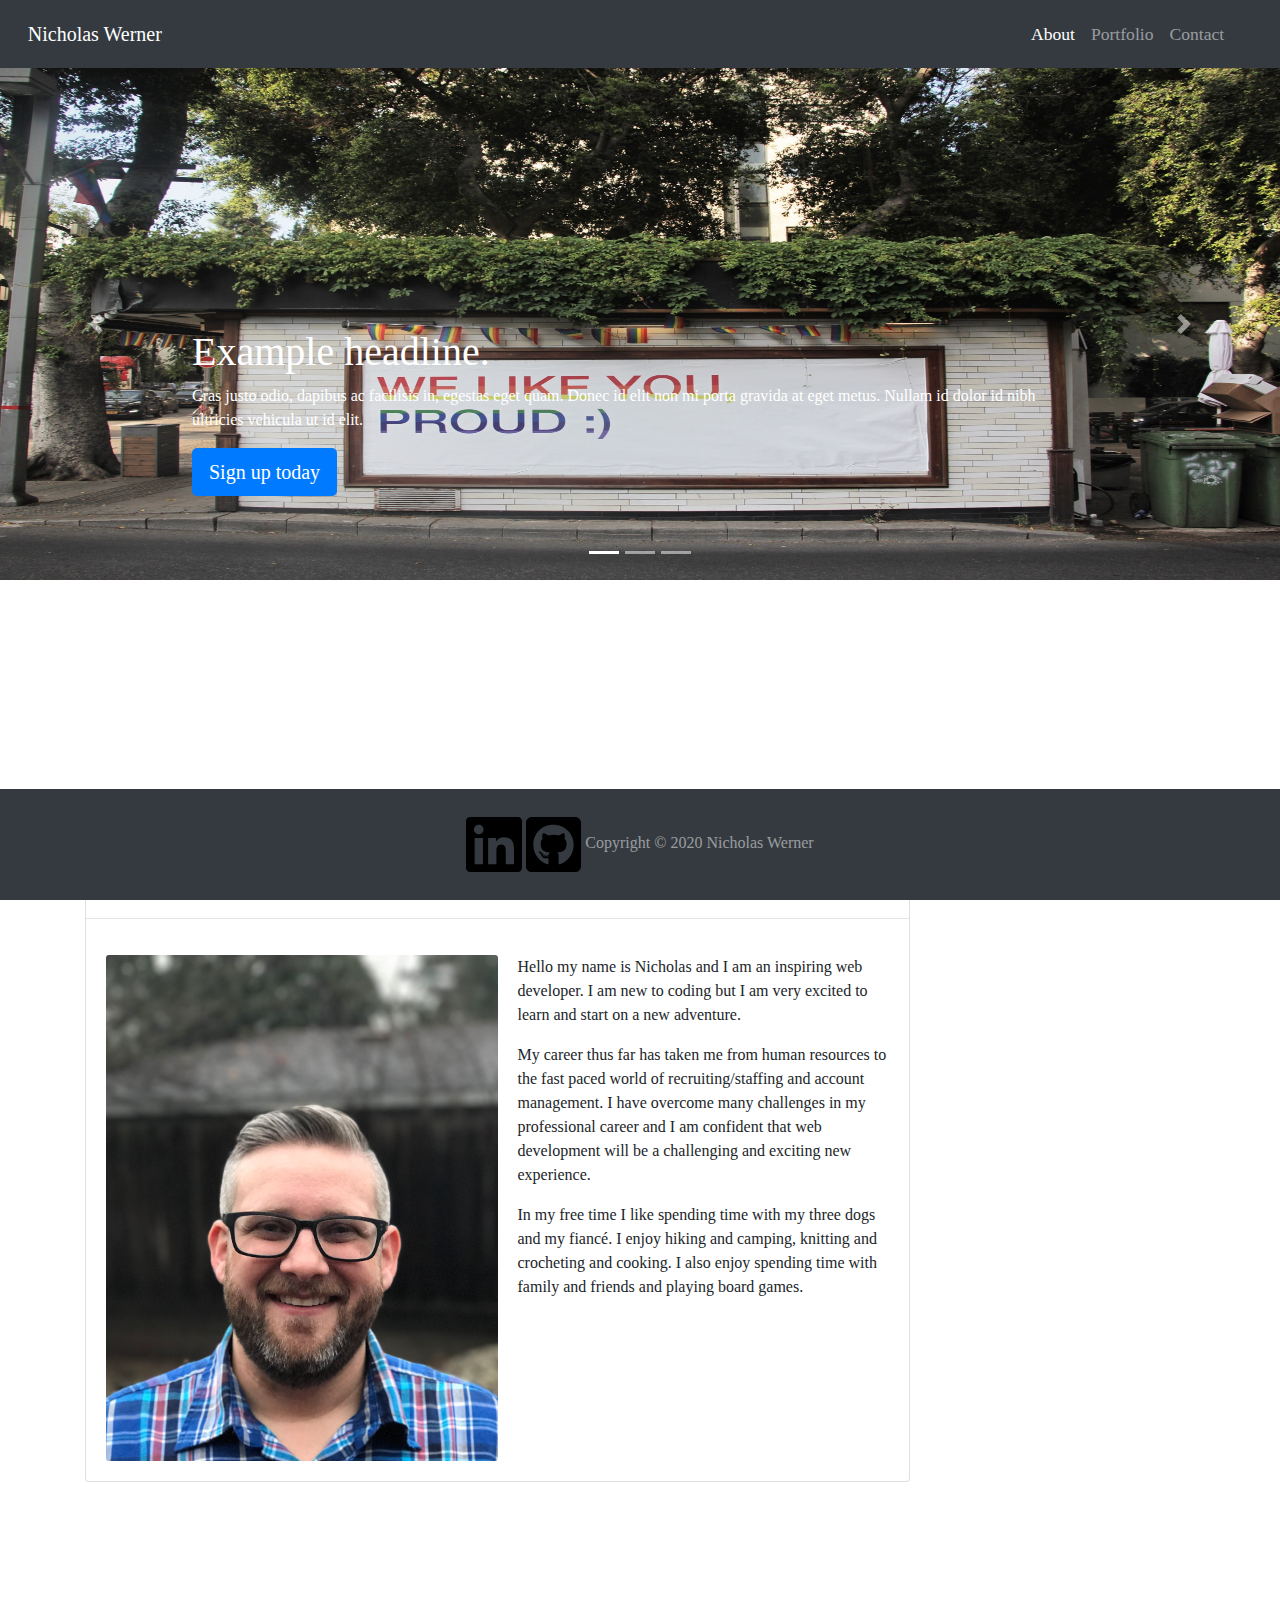
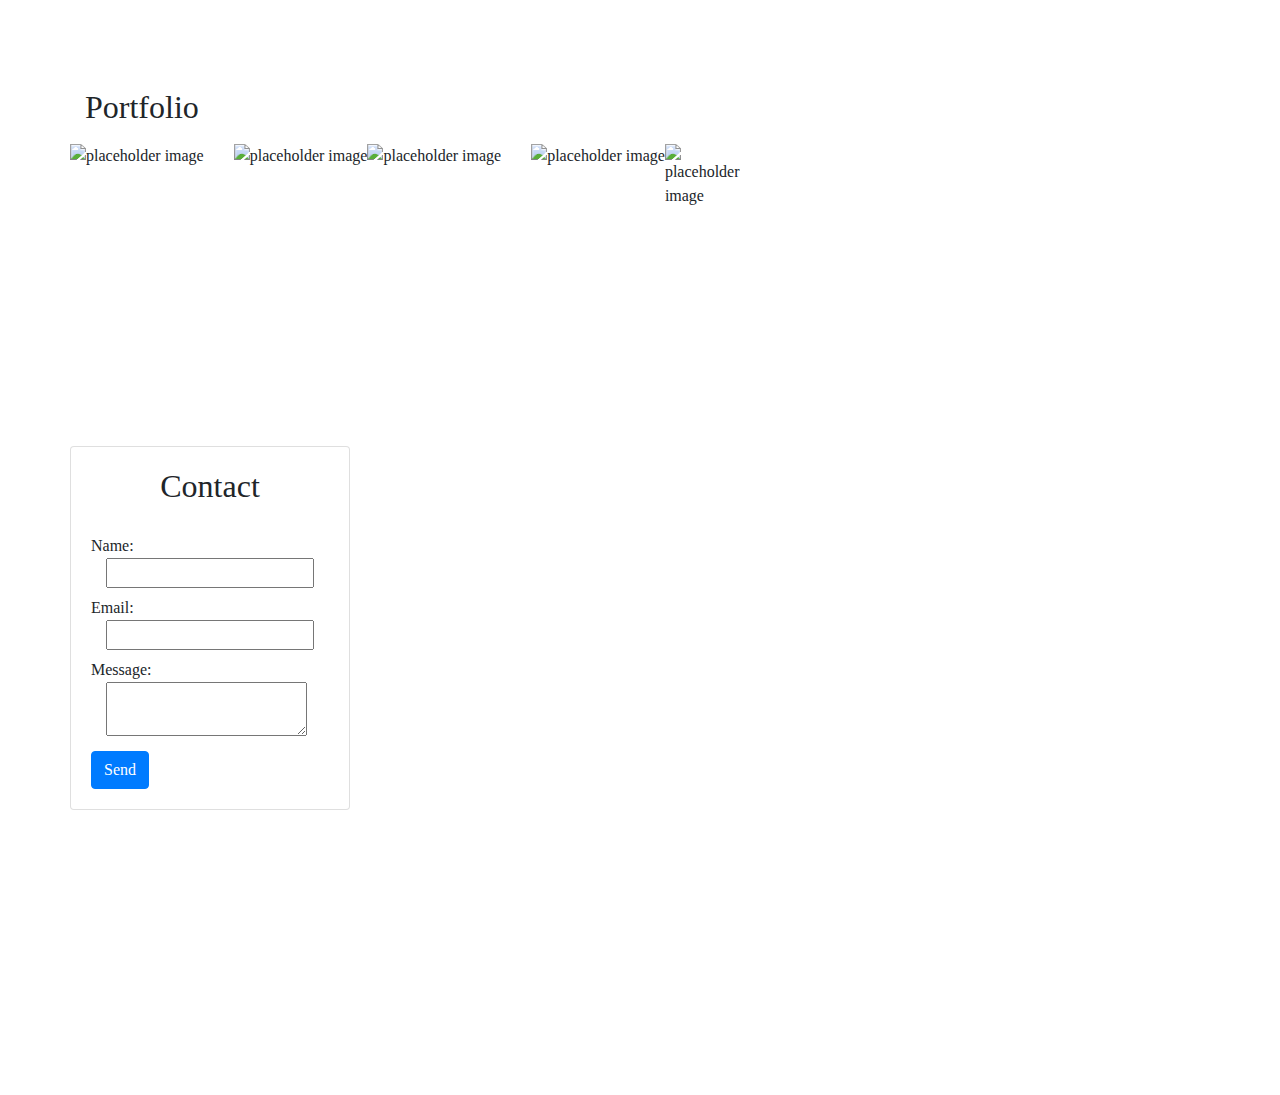
==== index.html @ 54c917a8 "added images and fixed css styling for carousel" ====
<!DOCTYPE html>
<html lang="en">
<head>
    <meta charset="UTF-8">
    <meta name="viewport" content="width=device-width, initial-scale=1.0">
    <link rel="stylesheet" href="https://stackpath.bootstrapcdn.com/bootstrap/4.5.2/css/bootstrap.min.css" integrity="sha384-JcKb8q3iqJ61gNV9KGb8thSsNjpSL0n8PARn9HuZOnIxN0hoP+VmmDGMN5t9UJ0Z" crossorigin="anonymous">
    <script src="https://kit.fontawesome.com/97af215373.js" crossorigin="anonymous"></script>
    <link rel="stylesheet" href="./CSS/mian.css">
    <title>Nicholas Werner Portfolio</title>
    <link rel="shortcut icon" type="image/png" href="./Assets/favicon.png">
</head>
<body>

    <header> 
        <nav class="navbar navbar-expand-lg navbar-dark bg-dark sticky-top">
            <div class="container-fluid">
                <a class="navbar-brand">Nicholas Werner</a>
                <button class="navbar-toggler" type="button" data-toggle="collapse" data-target="#navbarSupportedContent" aria-controls="navbarSupportedContent" aria-expanded="false" aria-label="Toggle navigation">
                    <span class="navbar-toggler-icon"></span>
                </button>  
                <div class="collapse navbar-collapse" id="navbarSupportedContent">
                    <ul class="navbar-nav ml-auto">
                        <li class="nav-item active">
                            <a class="nav-link" href="./index.html">About</a>
                        </li>
                        <li class="nav-item">
                            <a class="nav-link" href="#portfolio">Portfolio</a>
                        </li>
                        <li class="nav-item">
                            <a class="nav-link" href="#contact">Contact</a>
                        </li>
                    </ul>
                </div>
            </div>    
        </nav>
    </header>

    <main>

        <div id="myCarousel" class="carousel slide" data-ride="carousel">
            <ol class="carousel-indicators">
              <li data-target="#myCarousel" data-slide-to="0" class="active"></li>
              <li data-target="#myCarousel" data-slide-to="1"></li>
              <li data-target="#myCarousel" data-slide-to="2"></li>
            </ol>
            <div class="carousel-inner">
              <div class="carousel-item active">
                <img class="first-slide" src="./Assets/carousel images/yoav-hornung-HzpVWgfXFFQ-unsplash.jpg" class="d-block w-100" alt="First slide">
                <div class="container">
                  <div class="carousel-caption text-left">
                    <h1>Example headline.</h1>
                    <p>Cras justo odio, dapibus ac facilisis in, egestas eget quam. Donec id elit non mi porta gravida at eget metus. Nullam id dolor id nibh ultricies vehicula ut id elit.</p>
                    <p><a class="btn btn-lg btn-primary" href="#" role="button">Sign up today</a></p>
                  </div>
                </div>
              </div>
              <div class="carousel-item">
                <img class="second-slide" src="./Assets/carousel images/alexander-sinn-KgLtFCgfC28-unsplash.jpg" class="d-block w-100" alt="Second slide">
                <div class="container">
                  <div class="carousel-caption">
                    <h1>Another example headline.</h1>
                    <p>Cras justo odio, dapibus ac facilisis in, egestas eget quam. Donec id elit non mi porta gravida at eget metus. Nullam id dolor id nibh ultricies vehicula ut id elit.</p>
                    <p><a class="btn btn-lg btn-primary" href="#" role="button">Learn more</a></p>
                  </div>
                </div>
              </div>
              <div class="carousel-item">
                <img class="third-slide" src="./Assets/carousel images/adam-solomon-WHUDOzd5IYU-unsplash.jpg" class="d-block w-100" alt="Third slide">
                <div class="container">
                  <div class="carousel-caption text-right">
                    <h1>One more for good measure.</h1>
                    <p>Cras justo odio, dapibus ac facilisis in, egestas eget quam. Donec id elit non mi porta gravida at eget metus. Nullam id dolor id nibh ultricies vehicula ut id elit.</p>
                    <p><a class="btn btn-lg btn-primary" href="#" role="button">Browse gallery</a></p>
                  </div>
                </div>
              </div>
            </div>
            <a class="carousel-control-prev" href="#myCarousel" role="button" data-slide="prev">
              <span class="carousel-control-prev-icon" aria-hidden="true"></span>
              <span class="sr-only">Previous</span>
            </a>
            <a class="carousel-control-next" href="#myCarousel" role="button" data-slide="next">
              <span class="carousel-control-next-icon" aria-hidden="true"></span>
              <span class="sr-only">Next</span>
            </a>
          </div>
        
        <div class="container">
            <div class="row">
                <div class="col-md-9">
                    <div class="card">
                        <h3 class="card-title"> About Me</h3>    
                        <hr> 
                        <div class="card-body">
                            <img src="./Assets/IMG_0025.jpeg" class="card-img" style="max-width: 50%;" alt="Pic of Me">
                            <p class="card-text">Hello my name is Nicholas and I am an inspiring web developer. I am new to coding but I am very excited to learn and start on a new adventure.</p>
                            <p class="card-text">My career thus far has taken me from human resources to the fast paced world of recruiting/staffing and account management. I have overcome many challenges in my professional career and I am confident that web development will be a challenging and exciting new experience.</p>
                            <p class="card-text">In my free time I like spending time with my three dogs and my fiancé. I enjoy hiking and camping, knitting and crocheting and cooking. I also enjoy spending time with family and friends and playing board games. </p>
                        </div>    
                    </div>
                </div>
            </div>
        </div>
    
        
        <section id="portfolio" >
            <div class="container">
                <div class="row">
                    <div class="col-md-9">
                        <h2>Portfolio</h2>
                    </div>
                    <div class="row">
                        <div class="col-md-6">
                            <img class="portfolio-img" src="https://via.placeholder.com/350C/O https://placeholder.com/" alt="placeholder image">
                        </div>  
                        <div class="col-md-6">
                            <img class="portfolio-img" src="https://via.placeholder.com/350C/O https://placeholder.com/" alt="placeholder image">
                        </div>              
                    </div>
                    <div class="row">
                        <div class="col-md-6">
                            <img class="portfolio-img" src="https://via.placeholder.com/350C/O https://placeholder.com/" alt="placeholder image">
                        </div>  
                        <div class="col-md-6">
                            <img class="portfolio-img" src="https://via.placeholder.com/350C/O https://placeholder.com/" alt="placeholder image">
                        </div>              
                    </div>
                    <div class="row">
                        <div class="col-md-6">
                            <img class="portfolio-img" src="https://via.placeholder.com/350C/O https://placeholder.com/" alt="placeholder image">
                        </div>           
                    </div>
                </div>
            </section>
            <section id="contact" >
                <div class="container">
                    <div class="row">
                        <div class="card">
                            <h2 class="contact" class="card-title">Contact</h2>
                            <div class="card-body">
                                <form
                                action="https://formspree.io/f/mjvpggvb"
                                method="POST"
                                >
                                <div class="col-6">
                                    <label>
                                        <div class="row">Name:</div>
                                        <input type="text" name="_replyto">
                                    </label>
                                </div>    
                                <div class="col-6">
                                    <label>
                                        <div class="row">Email:</div>
                                        <input type="text" name="_replyto">
                                    </label>
                                </div>    
                                <div class="col-6">
                                    <label>
                                        <div class="row">Message:</div>
                                        <textarea name="message"></textarea>
                                    </label>
                                </div>
                                <button type="button" class="btn btn-primary">Send</button>
                            </form>
                        </div>
                    </div>    
                </div>
            </div>
        </section>
        <footer id="sticky-footer" class="py-4 bg-dark text-white-50 fixed-bottom">
            <div class="container text-center">
                <a href="https://www.linkedin.com/in/nicholas-werner-38928783?lipi=urn%3Ali%3Apage%3Ad_flagship3_profile_view_base_contact_details%3Bkc238eKDT9GCzKmYmpCoSg%3D%3D"><img class=linkimg src="./Assets/linkedin-brands.svg" alt="linkedin logo"></a>
                <a href="https://github.com/ncwerner85"><img class=linkimg src="./Assets/github-square-brands.svg" alt="github logo"></a>
                Copyright &copy; 2020 Nicholas Werner
            </div>        
        </footer>
    </main>
    <script src="https://code.jquery.com/jquery-3.5.1.slim.min.js" integrity="sha384-DfXdz2htPH0lsSSs5nCTpuj/zy4C+OGpamoFVy38MVBnE+IbbVYUew+OrCXaRkfj" crossorigin="anonymous"></script>
    <script src="https://cdn.jsdelivr.net/npm/popper.js@1.16.1/dist/umd/popper.min.js" integrity="sha384-9/reFTGAW83EW2RDu2S0VKaIzap3H66lZH81PoYlFhbGU+6BZp6G7niu735Sk7lN" crossorigin="anonymous"></script>
    <script src="https://stackpath.bootstrapcdn.com/bootstrap/4.5.2/js/bootstrap.min.js" integrity="sha384-B4gt1jrGC7Jh4AgTPSdUtOBvfO8shuf57BaghqFfPlYxofvL8/KUEfYiJOMMV+rV" crossorigin="anonymous"></script>
</body>
</html>
---- CSS/mian.css ----
@font-face {
    font-family: Piazzolla;
    src: url(https://fonts.googleapis.com/css2?family=Piazzolla:wght@100;700&display=swap);
  }

html, body {
    background:url("https://images.unsplash.com/photo-1601408993947-6ef9e7a1ed97?ixlib=rb-1.2.1&ixid=eyJhcHBfaWQiOjEyMDd9&auto=format&fit=crop&w=1534&q=80");      
    background-size:100% 100%;
    background-repeat:no-repeat;
    font-family: Piazzolla;
    /* height: 100%;
    width: 100%; */
}

.navbar {
    padding: .8rem
}
.navbar-nav {
    padding-right: 20px;
}
.nav-link {
    font-size: 1.1em !important;
}

.carousel {
    margin-bottom: 4rem;
  }
  /* Since positioning the image, we need to help out the caption */
  .carousel-caption {
    bottom: 3rem;
    z-index: 10;
  }
  
  /* Declare heights because of positioning of img element */
  .carousel-item {
    height: 32rem;
    background-color: #777;
  }
  .carousel-item > img {
    position: absolute;
    top: 0;
    left: 0;
    min-width: 100%;
    height: 32rem;
  }

h3 {
    font-weight: bold;
    font-size: 50px;
    margin-top: 20px;
    margin-left: 20px;
    text-shadow: 1px 1px 1px #000;
}
.card {
    margin-top: 20%;
    margin-bottom: 25%;   
} 
.card-img {
    float: left;
    margin-right: 20px; 
}
.portfolio-img {
    margin-top: 10px;
    margin-bottom: 10px;
}
.contact {
    margin-top: 20px;
    text-align: center;
}
.linkimg {
    max-width: 5%;
    height: auto;
}
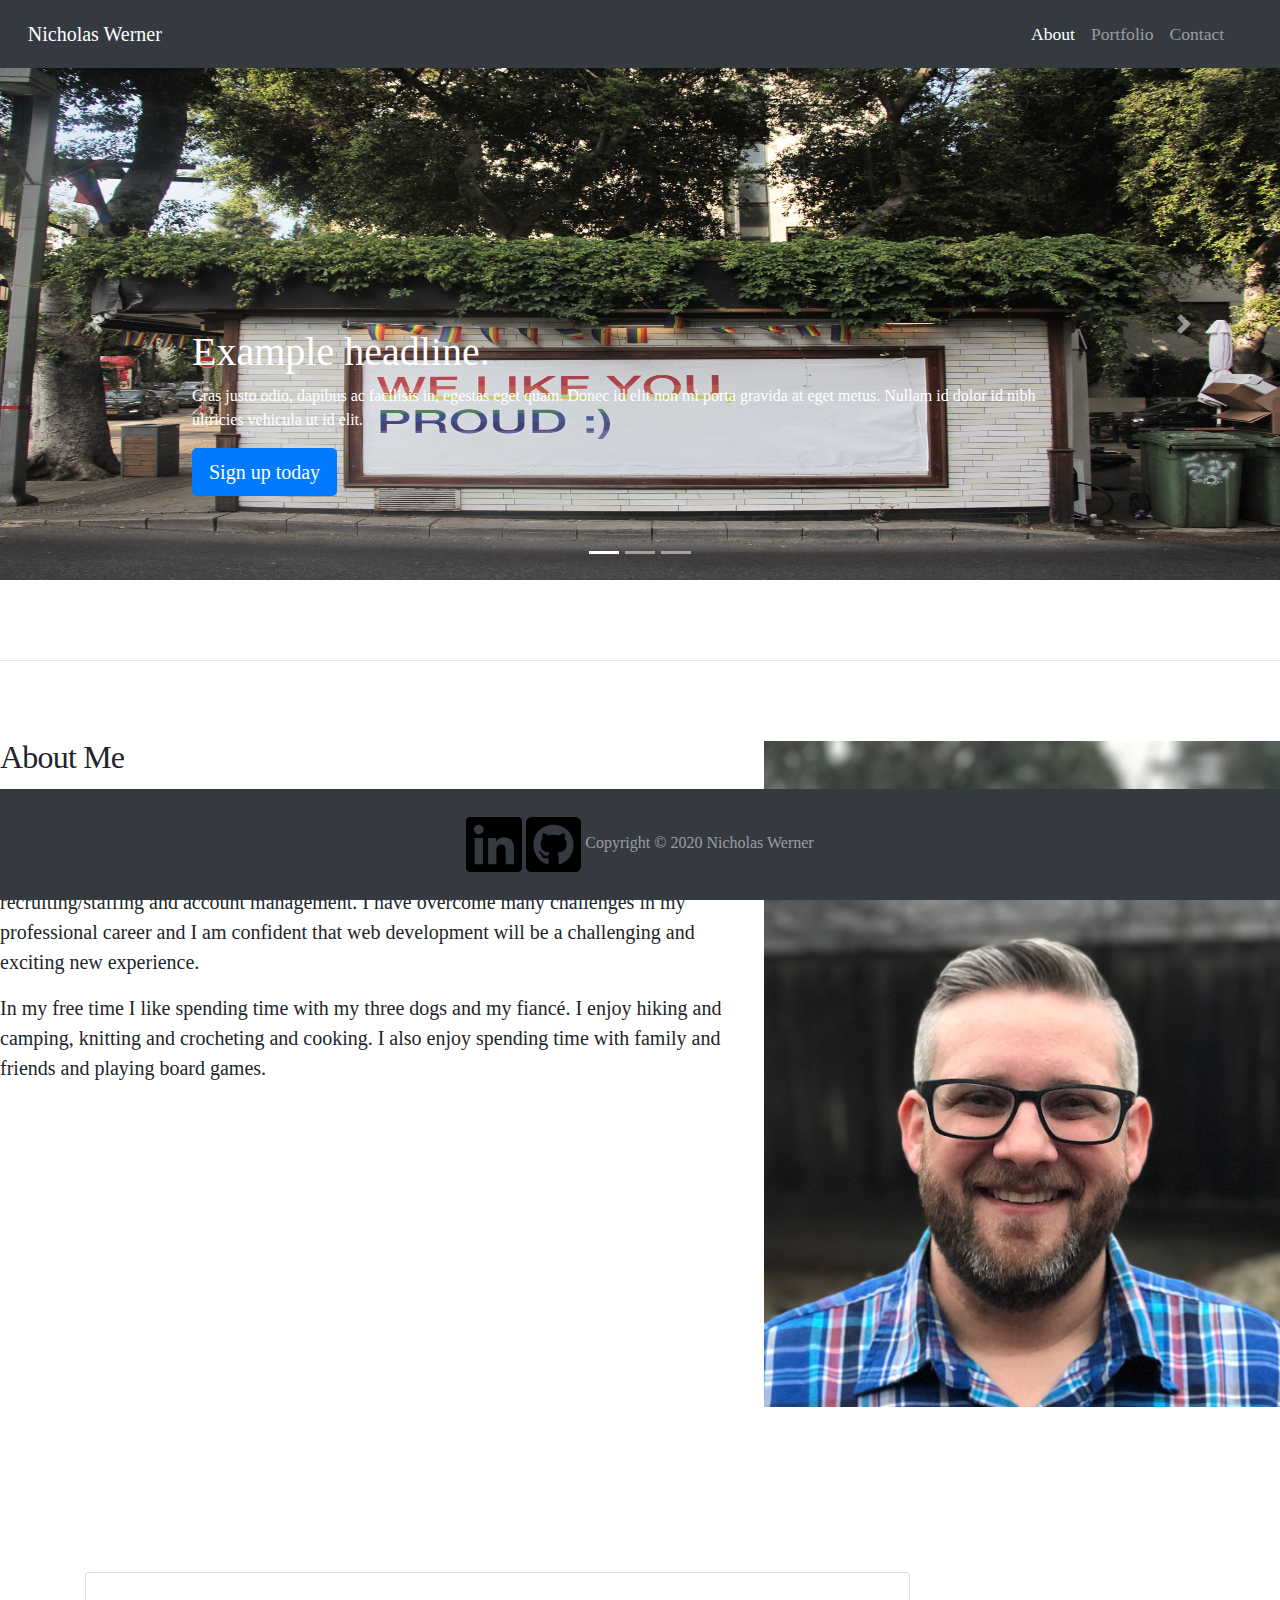
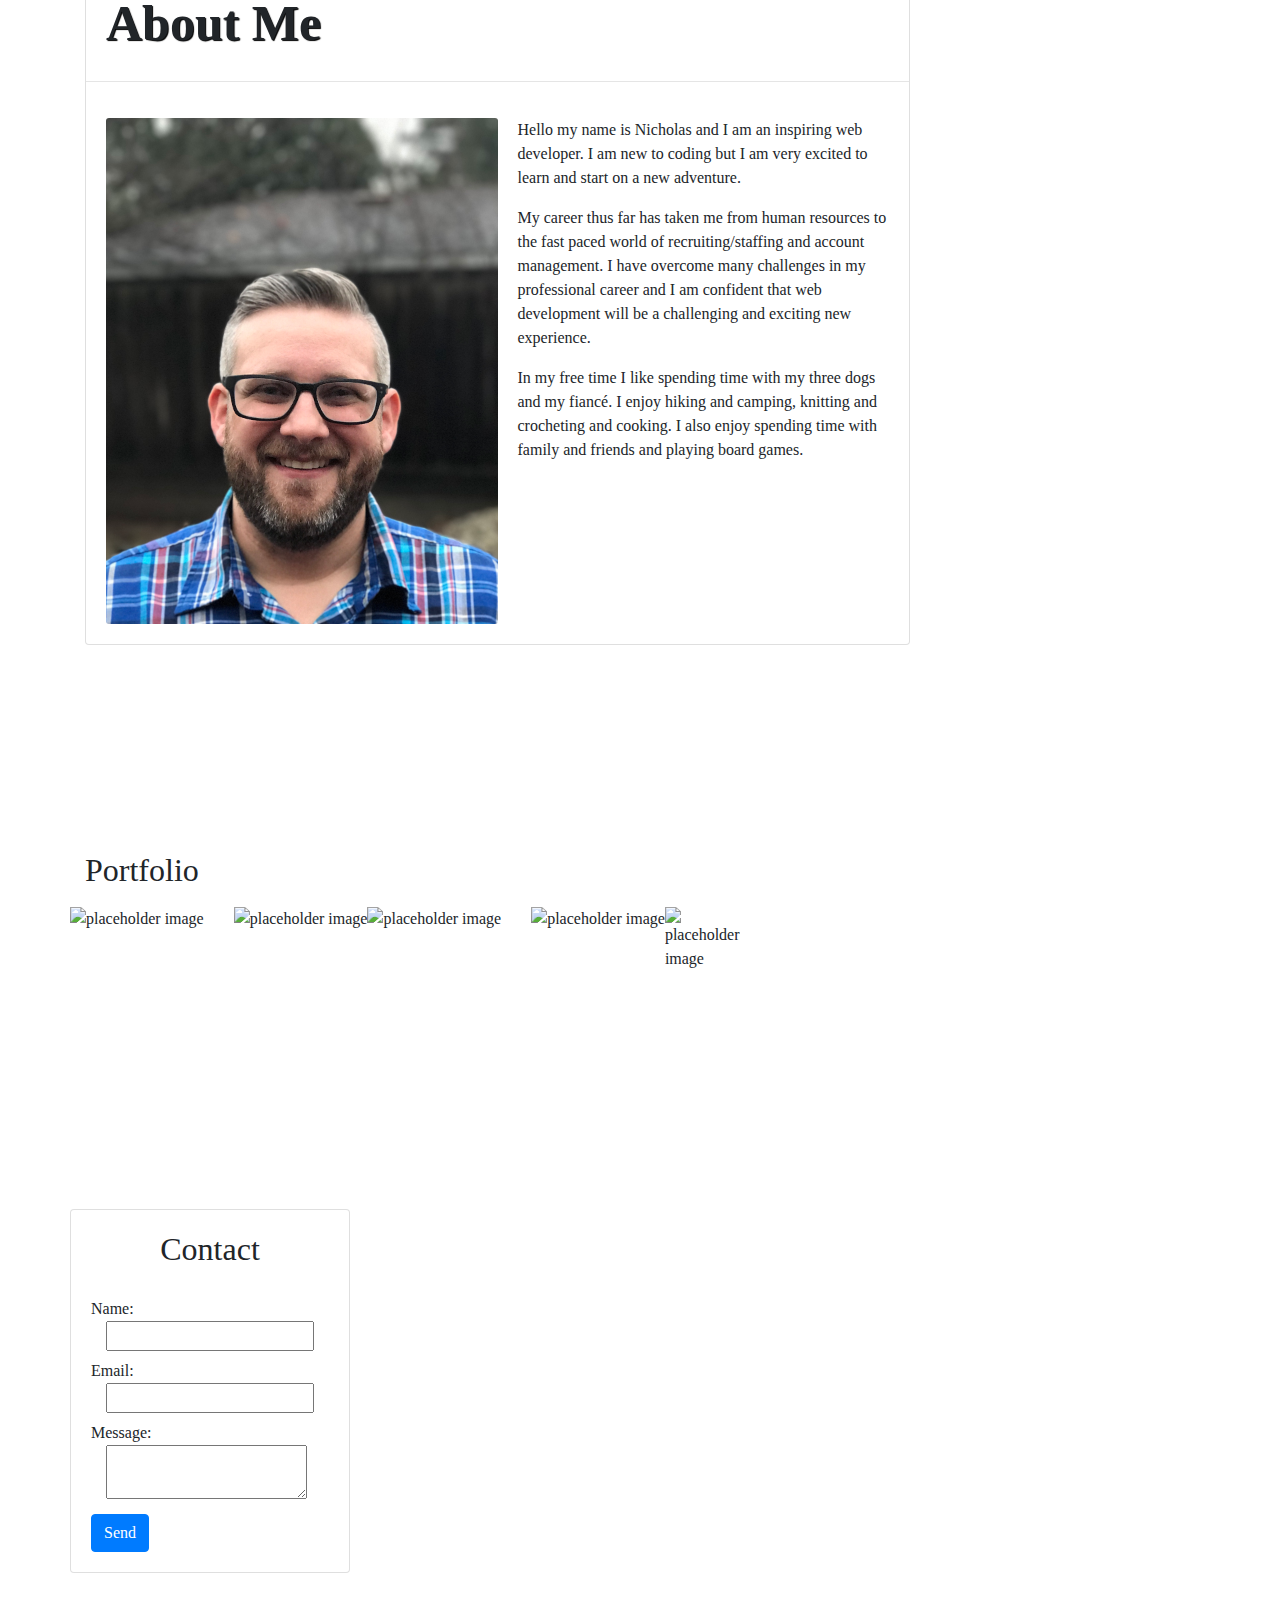
==== commit c60cfba1: "updated about me section" ====
--- a/index.html
+++ b/index.html
@@ -85,6 +85,21 @@
             </a>
           </div>
         
+        <hr class="featurette-divider">
+        
+          <div class="row featurette">
+            <div class="col-md-7">
+              <h2 class="featurette-heading">About Me</h2>
+              <p class="lead">Hello my name is Nicholas and I am an inspiring web developer. I am new to coding but I am very excited to learn and start on a new adventure.</p>
+              <p class="lead">My career thus far has taken me from human resources to the fast paced world of recruiting/staffing and account management. I have overcome many challenges in my professional career and I am confident that web development will be a challenging and exciting new experience.</p>
+              <p class="lead">In my free time I like spending time with my three dogs and my fiancé. I enjoy hiking and camping, knitting and crocheting and cooking. I also enjoy spending time with family and friends and playing board games. </p>
+            </div>
+            <div class="col-md-5">
+              <img class="featurette-image img-fluid mx-auto" src="./Assets/IMG_0025.jpeg" alt="Pic of me">
+            </div>
+          </div>
+  
+
         <div class="container">
             <div class="row">
                 <div class="col-md-9">
--- a/CSS/mian.css
+++ b/CSS/mian.css
@@ -44,6 +44,17 @@
     height: 32rem;
   }
 
+.featurette-divider {
+  margin: 5rem 0; /* Space out the Bootstrap <hr> more */
+}
+
+/* Thin out the marketing headings */
+.featurette-heading {
+  font-weight: 300;
+  line-height: 1;
+  letter-spacing: -.05rem;
+}
+  
 h3 {
     font-weight: bold;
     font-size: 50px;
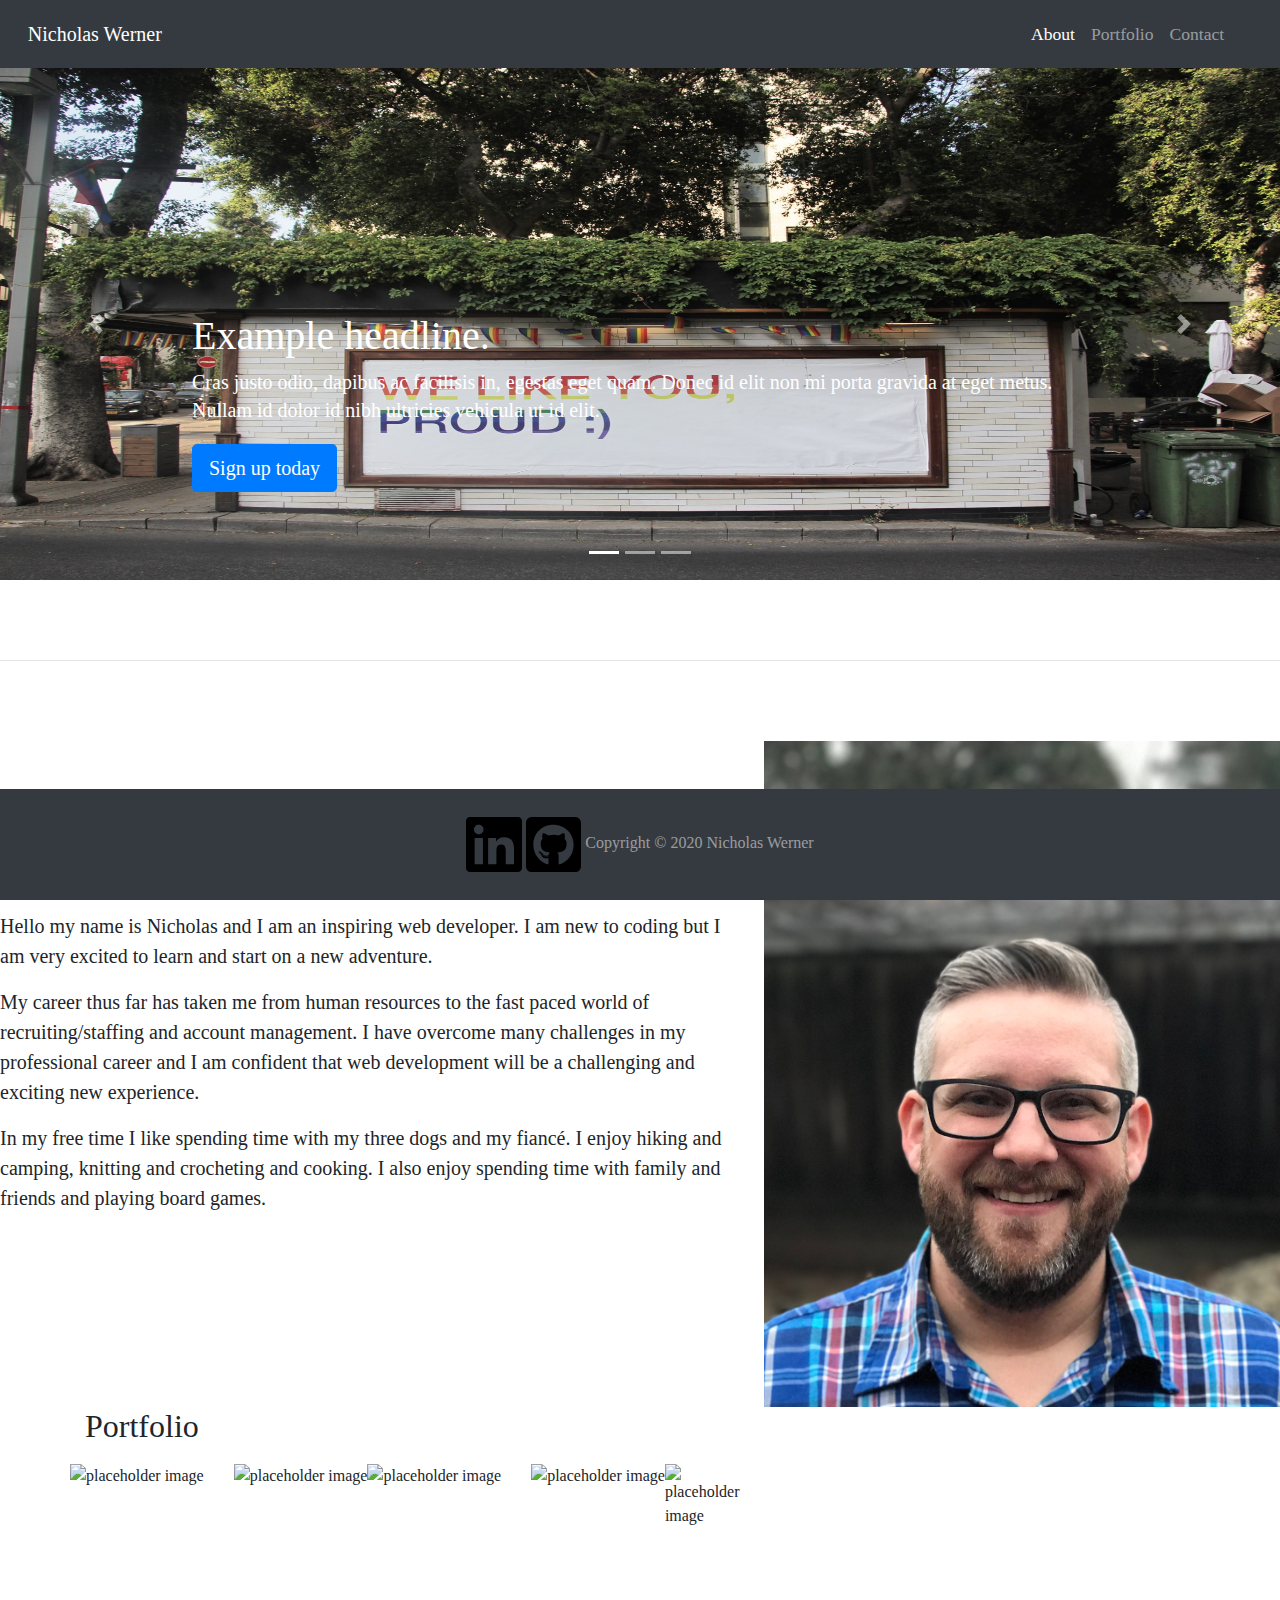
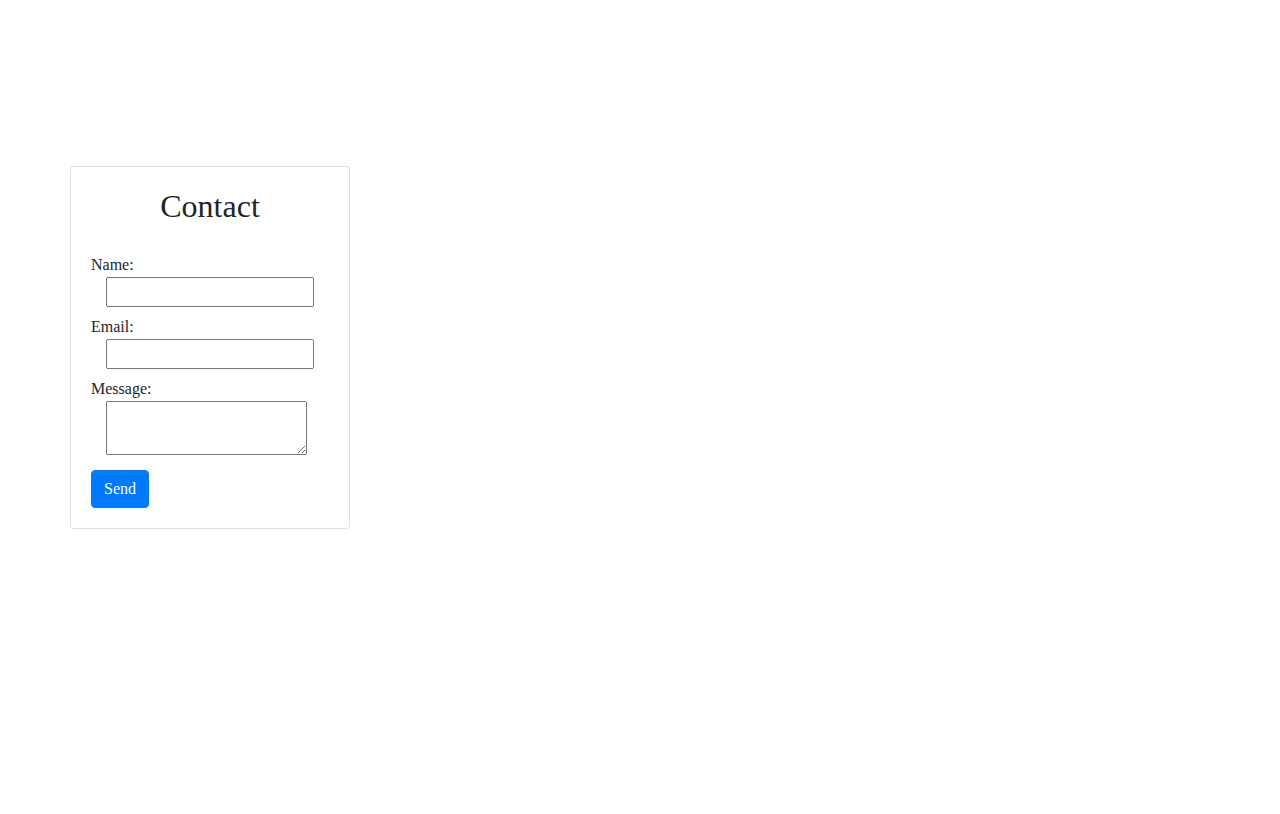
==== commit 58387092: "more updates to the About Me section" ====
--- a/index.html
+++ b/index.html
@@ -87,36 +87,17 @@
         
         <hr class="featurette-divider">
         
-          <div class="row featurette">
-            <div class="col-md-7">
-              <h2 class="featurette-heading">About Me</h2>
-              <p class="lead">Hello my name is Nicholas and I am an inspiring web developer. I am new to coding but I am very excited to learn and start on a new adventure.</p>
-              <p class="lead">My career thus far has taken me from human resources to the fast paced world of recruiting/staffing and account management. I have overcome many challenges in my professional career and I am confident that web development will be a challenging and exciting new experience.</p>
-              <p class="lead">In my free time I like spending time with my three dogs and my fiancé. I enjoy hiking and camping, knitting and crocheting and cooking. I also enjoy spending time with family and friends and playing board games. </p>
-            </div>
-            <div class="col-md-5">
-              <img class="featurette-image img-fluid mx-auto" src="./Assets/IMG_0025.jpeg" alt="Pic of me">
-            </div>
-          </div>
-  
-
-        <div class="container">
-            <div class="row">
-                <div class="col-md-9">
-                    <div class="card">
-                        <h3 class="card-title"> About Me</h3>    
-                        <hr> 
-                        <div class="card-body">
-                            <img src="./Assets/IMG_0025.jpeg" class="card-img" style="max-width: 50%;" alt="Pic of Me">
-                            <p class="card-text">Hello my name is Nicholas and I am an inspiring web developer. I am new to coding but I am very excited to learn and start on a new adventure.</p>
-                            <p class="card-text">My career thus far has taken me from human resources to the fast paced world of recruiting/staffing and account management. I have overcome many challenges in my professional career and I am confident that web development will be a challenging and exciting new experience.</p>
-                            <p class="card-text">In my free time I like spending time with my three dogs and my fiancé. I enjoy hiking and camping, knitting and crocheting and cooking. I also enjoy spending time with family and friends and playing board games. </p>
-                        </div>    
-                    </div>
-                </div>
-            </div>
+        <div class="row featurette">
+        <div class="col-md-7">
+            <h2 class="featurette-heading">About Me</h2>
+            <p class="lead">Hello my name is Nicholas and I am an inspiring web developer. I am new to coding but I am very excited to learn and start on a new adventure.</p>
+            <p class="lead">My career thus far has taken me from human resources to the fast paced world of recruiting/staffing and account management. I have overcome many challenges in my professional career and I am confident that web development will be a challenging and exciting new experience.</p>
+            <p class="lead">In my free time I like spending time with my three dogs and my fiancé. I enjoy hiking and camping, knitting and crocheting and cooking. I also enjoy spending time with family and friends and playing board games. </p>
         </div>
-    
+        <div class="col-md-5">
+            <img class="featurette-image img-fluid mx-auto" src="./Assets/IMG_0025.jpeg" alt="Pic of me">
+        </div>
+        </div>    
         
         <section id="portfolio" >
             <div class="container">
--- a/CSS/mian.css
+++ b/CSS/mian.css
@@ -54,6 +54,25 @@
   line-height: 1;
   letter-spacing: -.05rem;
 }
+
+@media (min-width: 40em) {
+    /* Bump up size of carousel content */
+    .carousel-caption p {
+      margin-bottom: 1.25rem;
+      font-size: 1.25rem;
+      line-height: 1.4;
+    }
+  
+    .featurette-heading {
+      font-size: 50px;
+    }
+  }
+  
+  @media (min-width: 62em) {
+    .featurette-heading {
+      margin-top: 7rem;
+    }
+  }
   
 h3 {
     font-weight: bold;
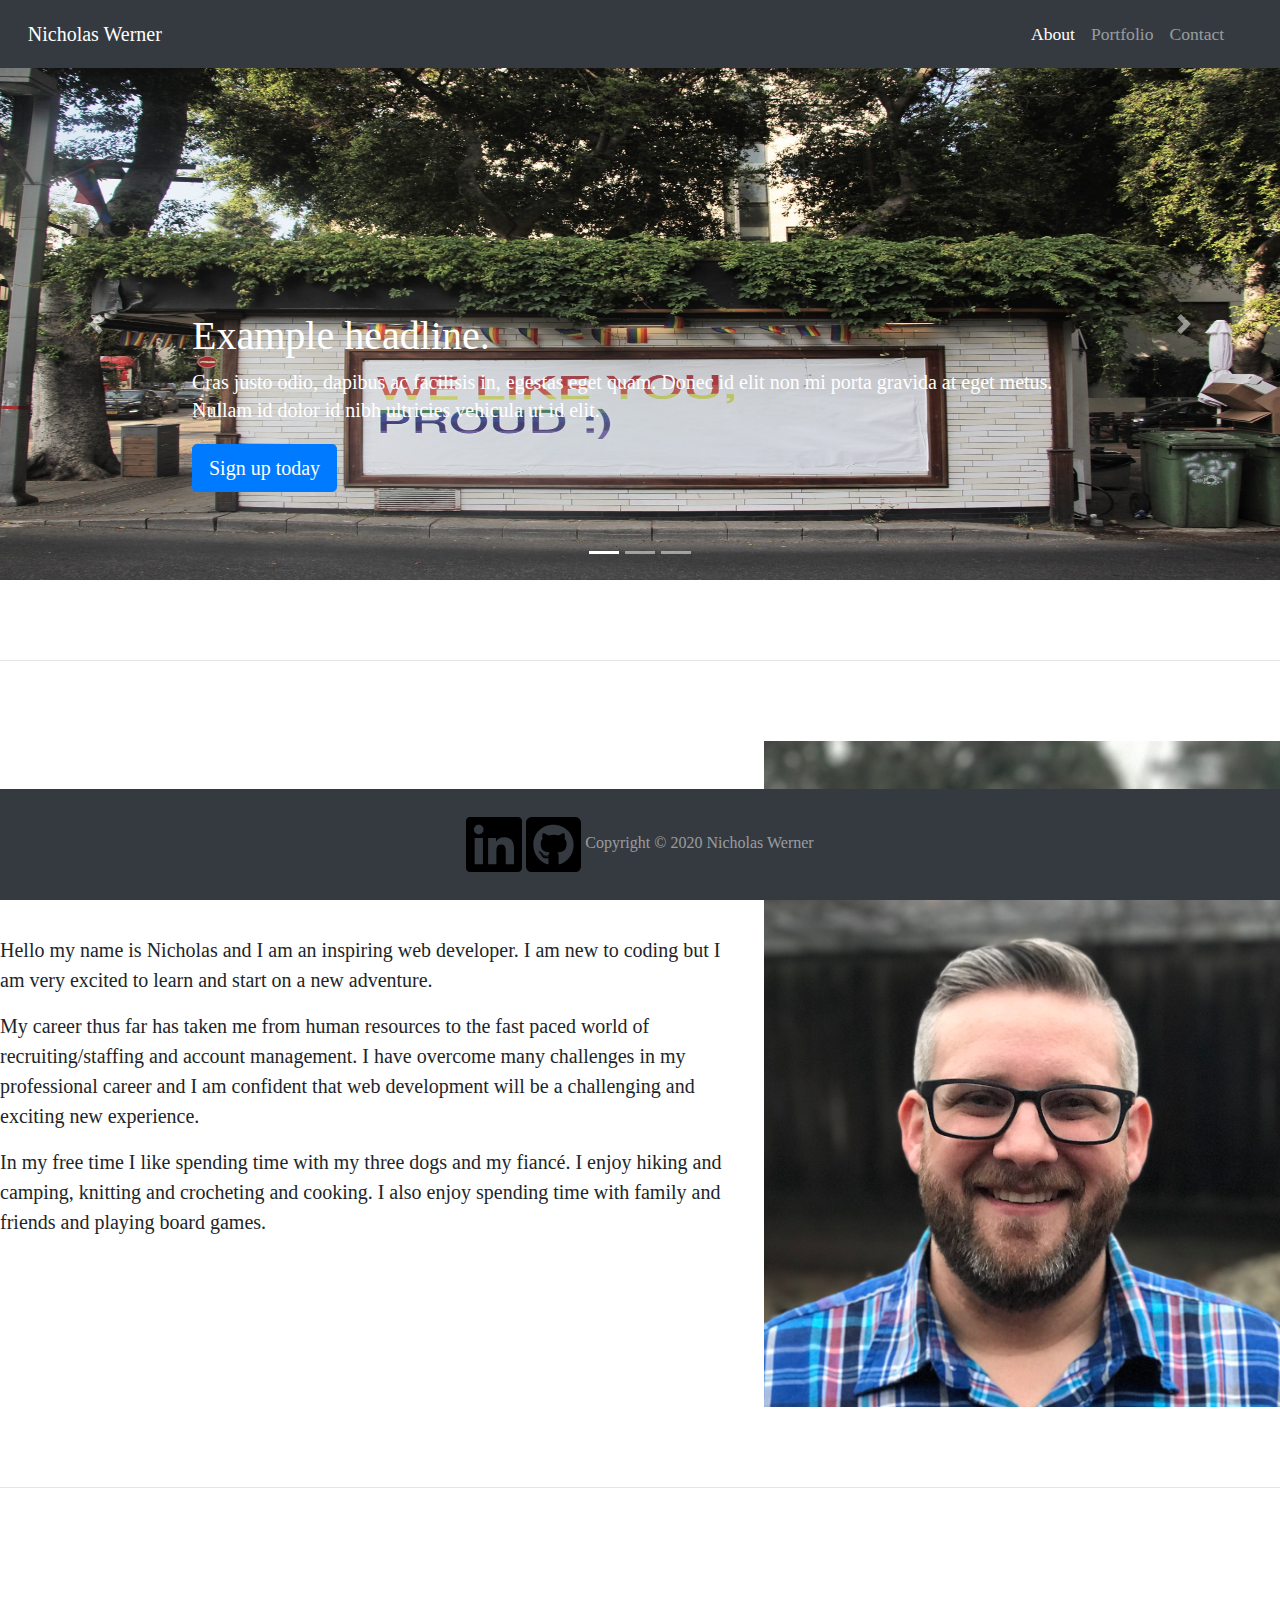
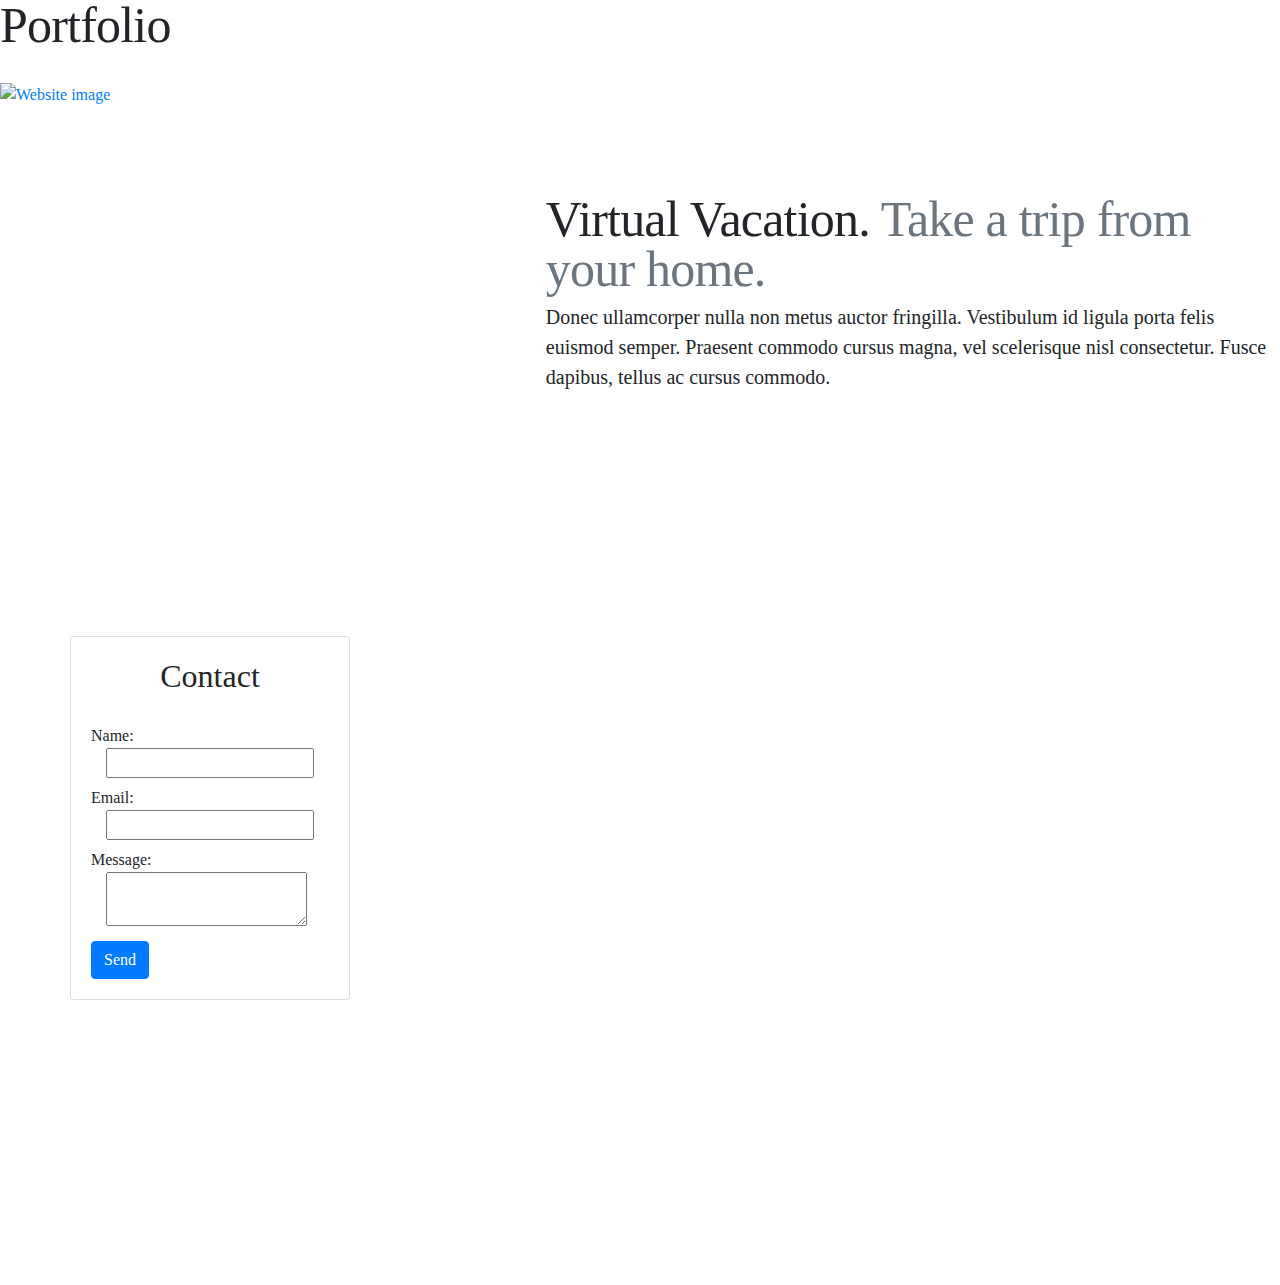
==== commit bb7d665e: "added project 1 to the portfolio section" ====
--- a/index.html
+++ b/index.html
@@ -90,6 +90,7 @@
         <div class="row featurette">
         <div class="col-md-7">
             <h2 class="featurette-heading">About Me</h2>
+            <br> 
             <p class="lead">Hello my name is Nicholas and I am an inspiring web developer. I am new to coding but I am very excited to learn and start on a new adventure.</p>
             <p class="lead">My career thus far has taken me from human resources to the fast paced world of recruiting/staffing and account management. I have overcome many challenges in my professional career and I am confident that web development will be a challenging and exciting new experience.</p>
             <p class="lead">In my free time I like spending time with my three dogs and my fiancé. I enjoy hiking and camping, knitting and crocheting and cooking. I also enjoy spending time with family and friends and playing board games. </p>
@@ -97,9 +98,23 @@
         <div class="col-md-5">
             <img class="featurette-image img-fluid mx-auto" src="./Assets/IMG_0025.jpeg" alt="Pic of me">
         </div>
-        </div>    
+        </div> 
         
-        <section id="portfolio" >
+        <hr class="featurette-divider">
+        <h2 class="featurette-heading">Portfolio</h2>
+        <br>
+
+        <div class="row featurette">
+          <div class="col-md-7 order-md-2">
+            <h2 class="featurette-heading">Virtual Vacation. <span class="text-muted">Take a trip from your home.</span></h2>
+            <p class="lead">Donec ullamcorper nulla non metus auctor fringilla. Vestibulum id ligula porta felis euismod semper. Praesent commodo cursus magna, vel scelerisque nisl consectetur. Fusce dapibus, tellus ac cursus commodo.</p>
+          </div>
+          <div class="col-md-5 order-md-1">
+            <a href="https://ncwerner85.github.io/virtual_vacation/"> <img class="featurette-image img-fluid mx-auto" src="./Assets/screenshots/Screen Shot 2020-11-29 at 7.00.54 PM.png" alt="Website image"></a>
+          </div>
+        </div>
+        
+        <!-- <section id="portfolio" >
             <div class="container">
                 <div class="row">
                     <div class="col-md-9">
@@ -127,7 +142,7 @@
                         </div>           
                     </div>
                 </div>
-            </section>
+            </section> -->
             <section id="contact" >
                 <div class="container">
                     <div class="row">
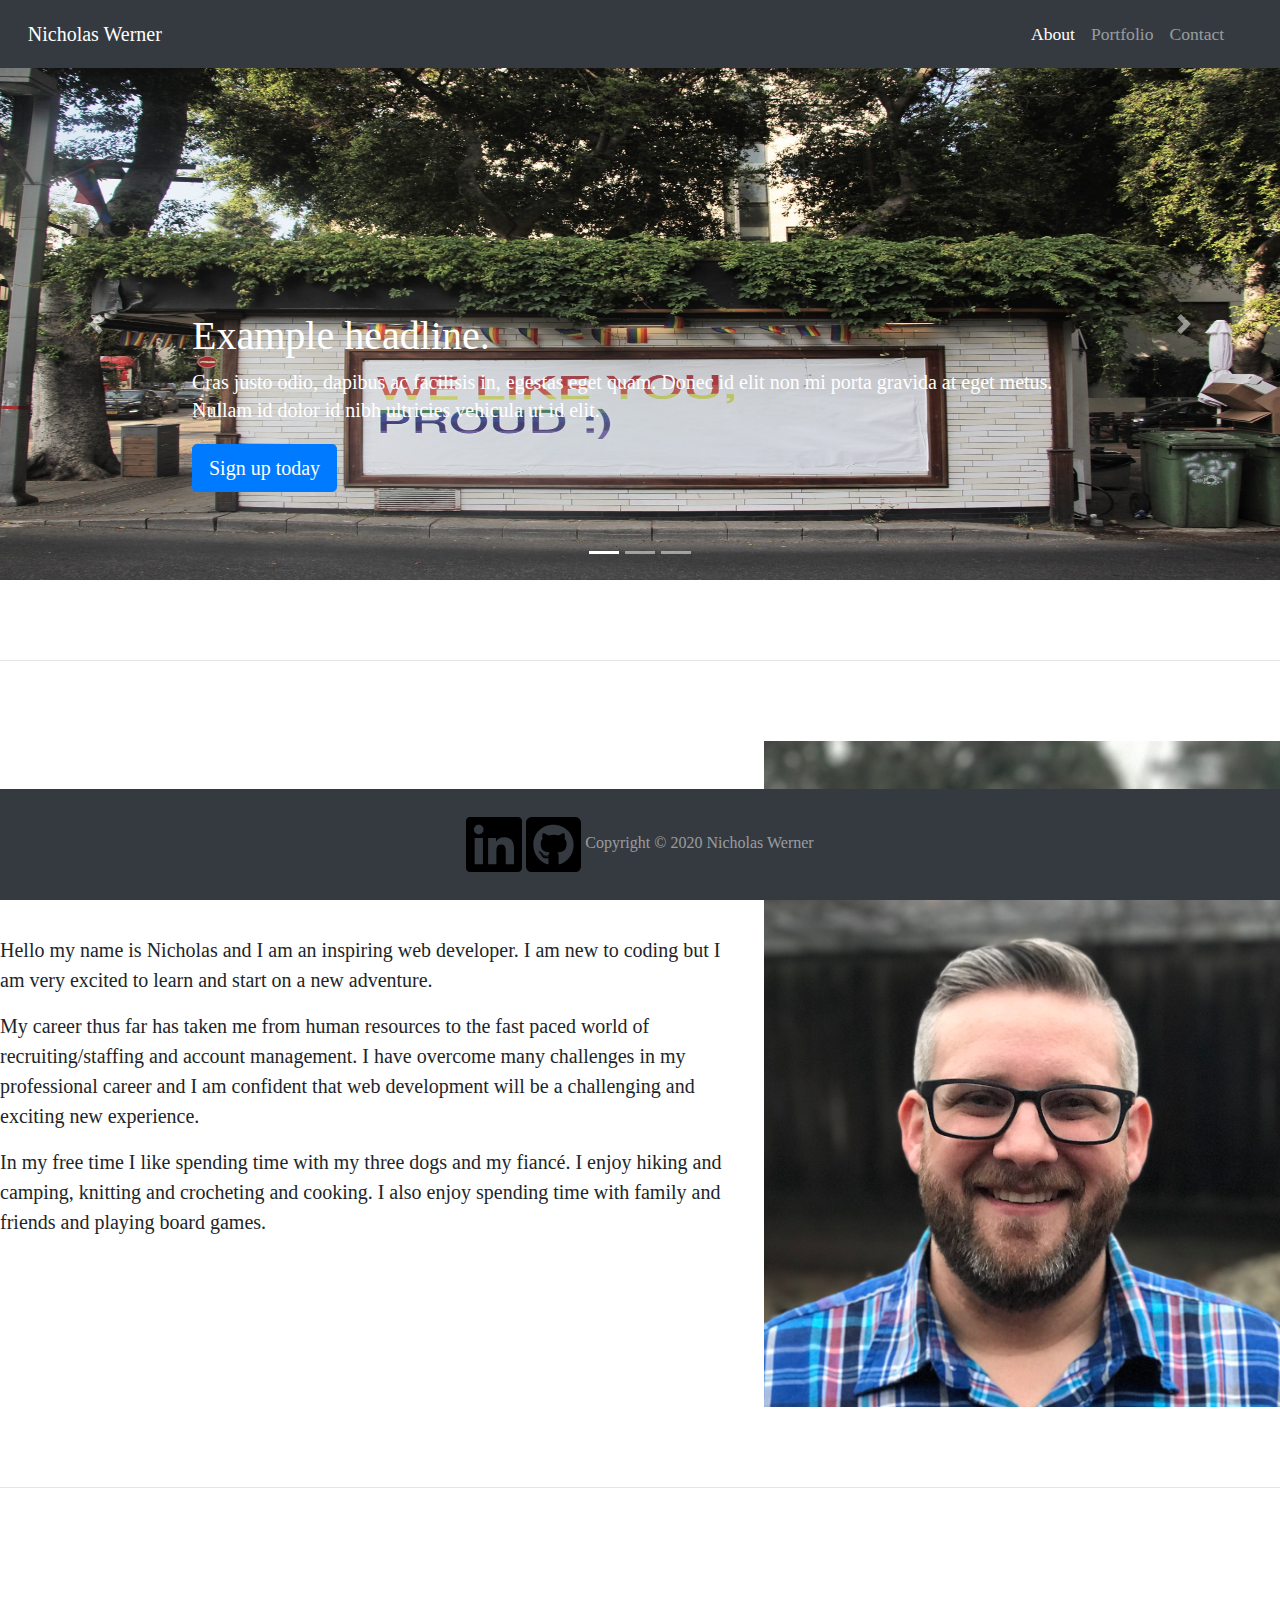
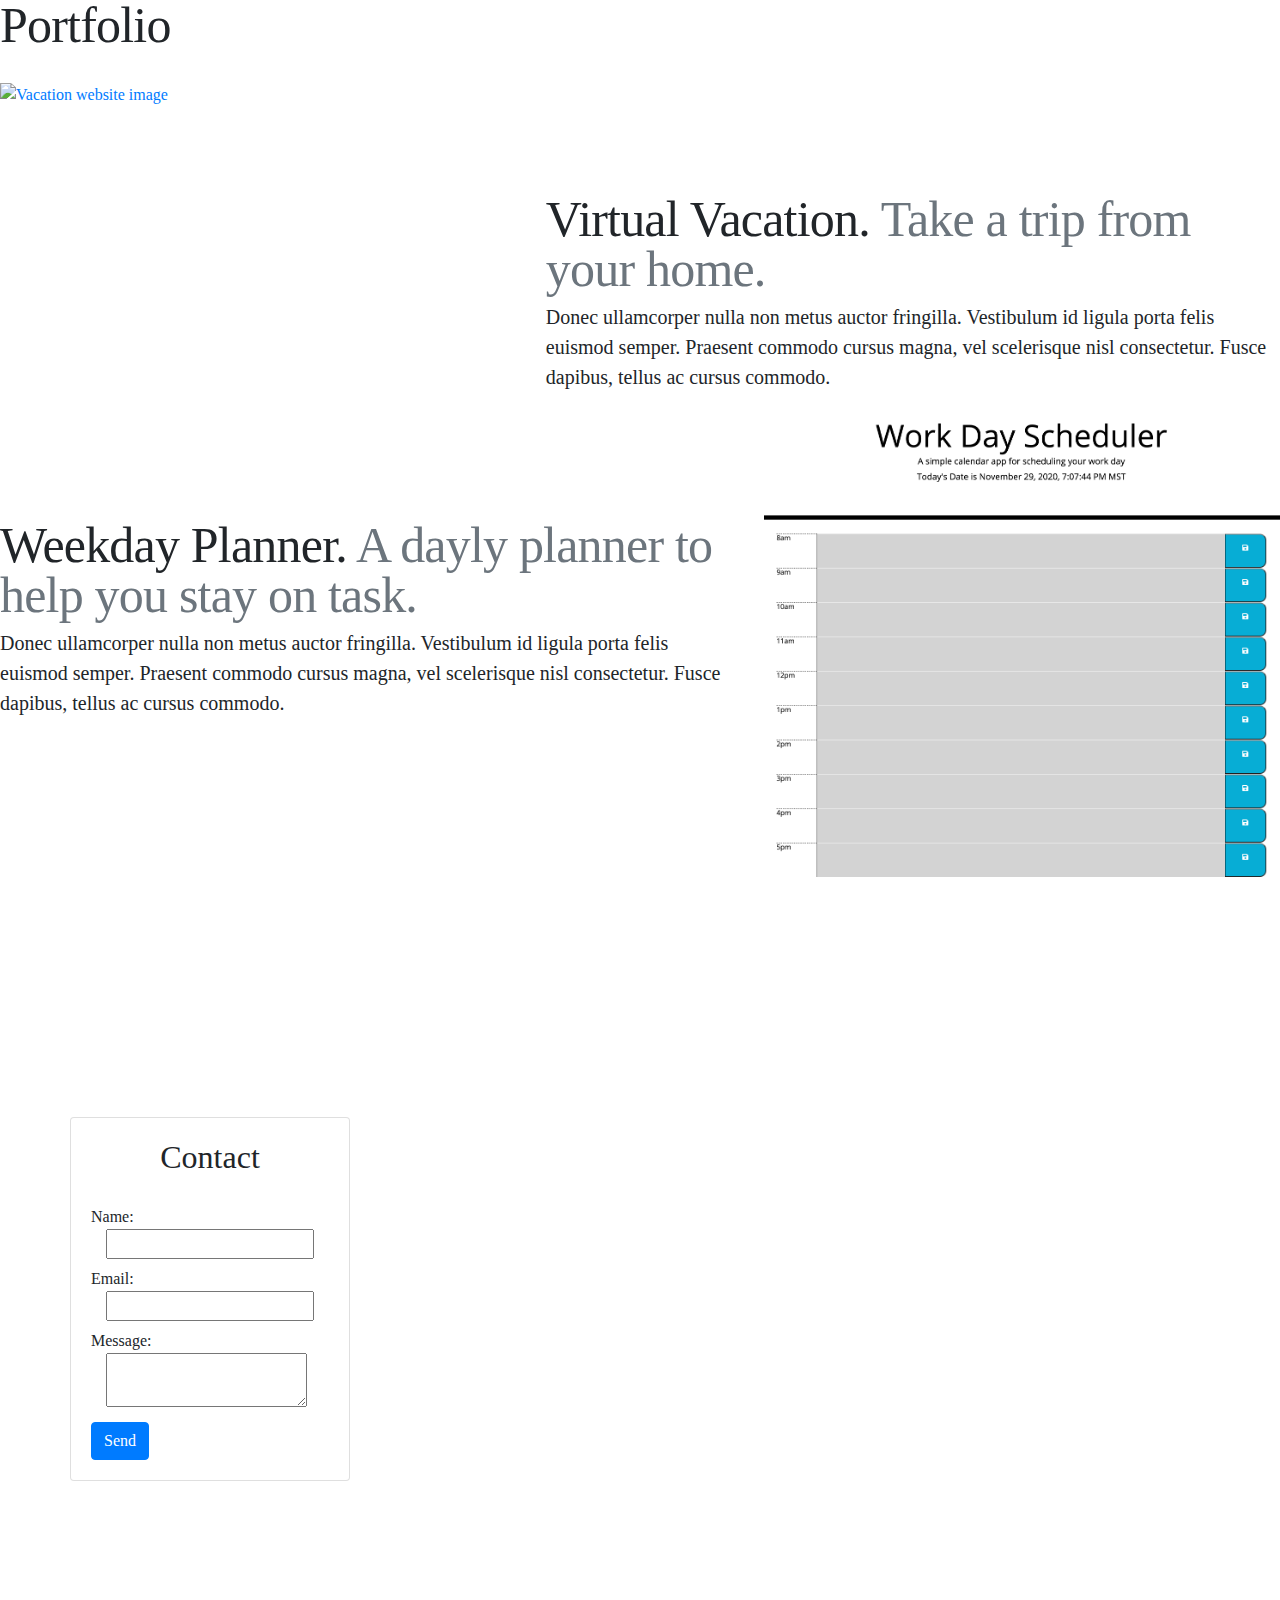
==== commit 9aa69299: "added the weekday planner to the portfolio section" ====
--- a/index.html
+++ b/index.html
@@ -110,10 +110,20 @@
             <p class="lead">Donec ullamcorper nulla non metus auctor fringilla. Vestibulum id ligula porta felis euismod semper. Praesent commodo cursus magna, vel scelerisque nisl consectetur. Fusce dapibus, tellus ac cursus commodo.</p>
           </div>
           <div class="col-md-5 order-md-1">
-            <a href="https://ncwerner85.github.io/virtual_vacation/"> <img class="featurette-image img-fluid mx-auto" src="./Assets/screenshots/Screen Shot 2020-11-29 at 7.00.54 PM.png" alt="Website image"></a>
+            <a href="https://ncwerner85.github.io/virtual_vacation/"> <img class="featurette-image img-fluid mx-auto" src="./Assets/screenshots/Screen Shot 2020-11-29 at 7.00.54 PM.png" alt="Vacation website image"></a>
           </div>
         </div>
         
+        <div class="row featurette">
+            <div class="col-md-7">
+              <h2 class="featurette-heading">Weekday Planner. <span class="text-muted">A dayly planner to help you stay on task.</span></h2>
+              <p class="lead">Donec ullamcorper nulla non metus auctor fringilla. Vestibulum id ligula porta felis euismod semper. Praesent commodo cursus magna, vel scelerisque nisl consectetur. Fusce dapibus, tellus ac cursus commodo.</p>
+            </div>
+            <div class="col-md-5">
+              <a href="https://ncwerner85.github.io/work_day_scheduler/"><img class="featurette-image img-fluid mx-auto" src="./Assets/screenshots/Screen Shot 2020-11-29 at 7.07.44 PM.png" alt="Planner website image"></a> 
+            </div>
+          </div>
+  
         <!-- <section id="portfolio" >
             <div class="container">
                 <div class="row">
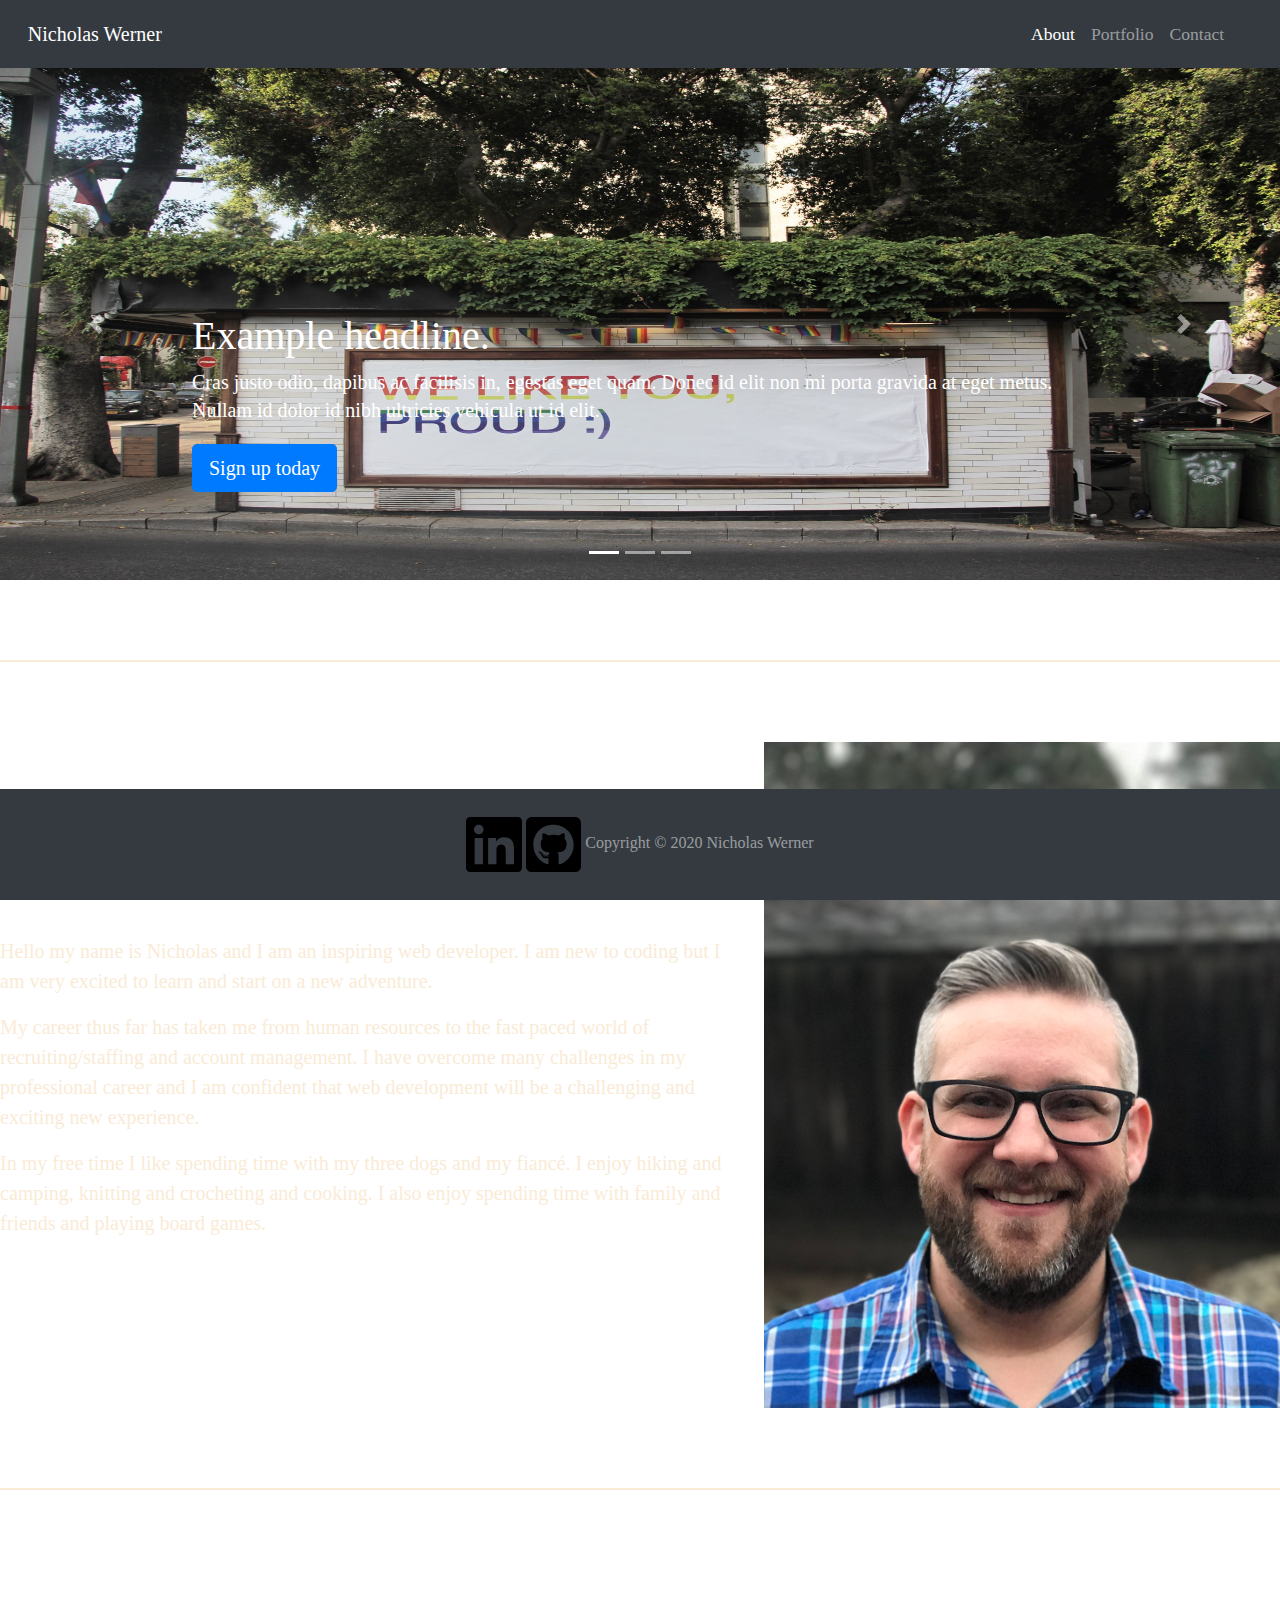
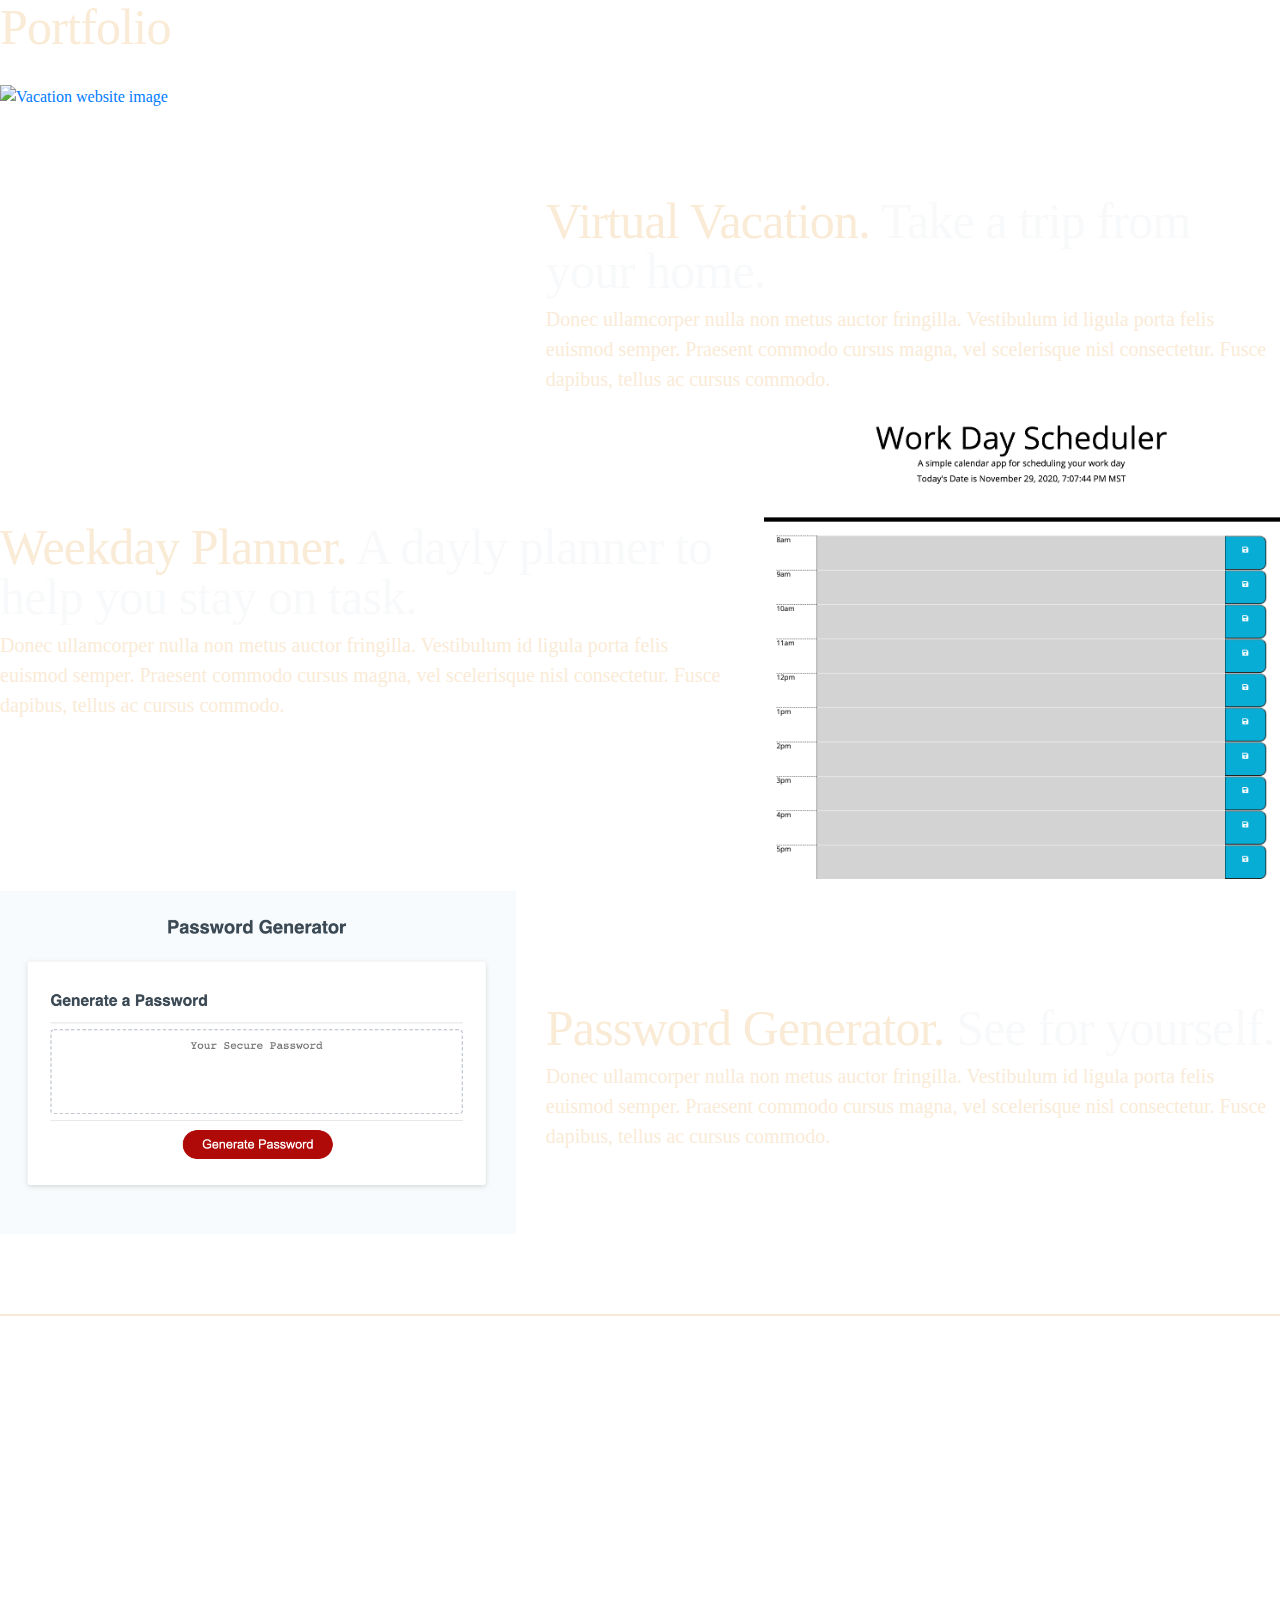
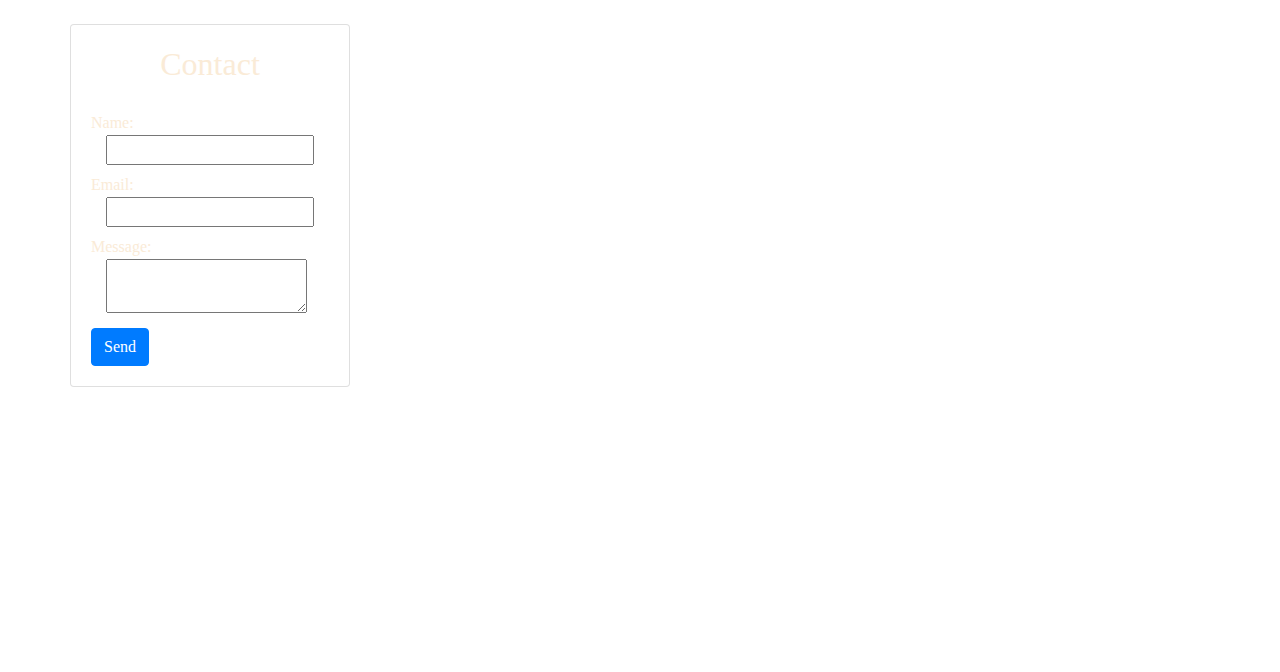
==== commit e1d4fa8d: "added password generator to the portfolio section and updated CSS" ====
--- a/index.html
+++ b/index.html
@@ -106,7 +106,7 @@
 
         <div class="row featurette">
           <div class="col-md-7 order-md-2">
-            <h2 class="featurette-heading">Virtual Vacation. <span class="text-muted">Take a trip from your home.</span></h2>
+            <h2 class="featurette-heading">Virtual Vacation. <span class="text-light">Take a trip from your home.</span></h2>
             <p class="lead">Donec ullamcorper nulla non metus auctor fringilla. Vestibulum id ligula porta felis euismod semper. Praesent commodo cursus magna, vel scelerisque nisl consectetur. Fusce dapibus, tellus ac cursus commodo.</p>
           </div>
           <div class="col-md-5 order-md-1">
@@ -116,13 +116,26 @@
         
         <div class="row featurette">
             <div class="col-md-7">
-              <h2 class="featurette-heading">Weekday Planner. <span class="text-muted">A dayly planner to help you stay on task.</span></h2>
+              <h2 class="featurette-heading">Weekday Planner. <span class="text-light">A dayly planner to help you stay on task.</span></h2>
               <p class="lead">Donec ullamcorper nulla non metus auctor fringilla. Vestibulum id ligula porta felis euismod semper. Praesent commodo cursus magna, vel scelerisque nisl consectetur. Fusce dapibus, tellus ac cursus commodo.</p>
             </div>
             <div class="col-md-5">
               <a href="https://ncwerner85.github.io/work_day_scheduler/"><img class="featurette-image img-fluid mx-auto" src="./Assets/screenshots/Screen Shot 2020-11-29 at 7.07.44 PM.png" alt="Planner website image"></a> 
             </div>
           </div>
+
+          <div class="row featurette">
+            <div class="col-md-7 order-md-2">
+              <h2 class="featurette-heading">Password Generator. <span class="text-light">See for yourself.</span></h2>
+              <p class="lead">Donec ullamcorper nulla non metus auctor fringilla. Vestibulum id ligula porta felis euismod semper. Praesent commodo cursus magna, vel scelerisque nisl consectetur. Fusce dapibus, tellus ac cursus commodo.</p>
+            </div>
+            <div class="col-md-5 order-md-1">
+              <a href="https://ncwerner85.github.io/password_generator/"> <img class="featurette-image img-fluid mx-auto" src="./Assets/screenshots/Screen Shot 2020-11-29 at 7.33.29 PM.png" alt="Passwrod generator website image"></a>
+            </div>
+          </div>
+  
+          <hr class="featurette-divider">
+  
   
         <!-- <section id="portfolio" >
             <div class="container">
--- a/CSS/mian.css
+++ b/CSS/mian.css
@@ -4,9 +4,10 @@
   }
 
 html, body {
-    background:url("https://images.unsplash.com/photo-1601408993947-6ef9e7a1ed97?ixlib=rb-1.2.1&ixid=eyJhcHBfaWQiOjEyMDd9&auto=format&fit=crop&w=1534&q=80");      
+    background:url("https://images.unsplash.com/photo-1531315630201-bb15abeb1653?ixlib=rb-1.2.1&ixid=MXwxMjA3fDB8MHxwaG90by1wYWdlfHx8fGVufDB8fHw%3D&auto=format&fit=crop&w=1575&q=80");      
     background-size:100% 100%;
     background-repeat:no-repeat;
+    color: antiquewhite;
     font-family: Piazzolla;
     /* height: 100%;
     width: 100%; */
@@ -46,6 +47,10 @@
 
 .featurette-divider {
   margin: 5rem 0; /* Space out the Bootstrap <hr> more */
+  height:2px;
+  border-width:0;
+  color: antiquewhite;
+  background-color: antiquewhite
 }
 
 /* Thin out the marketing headings */
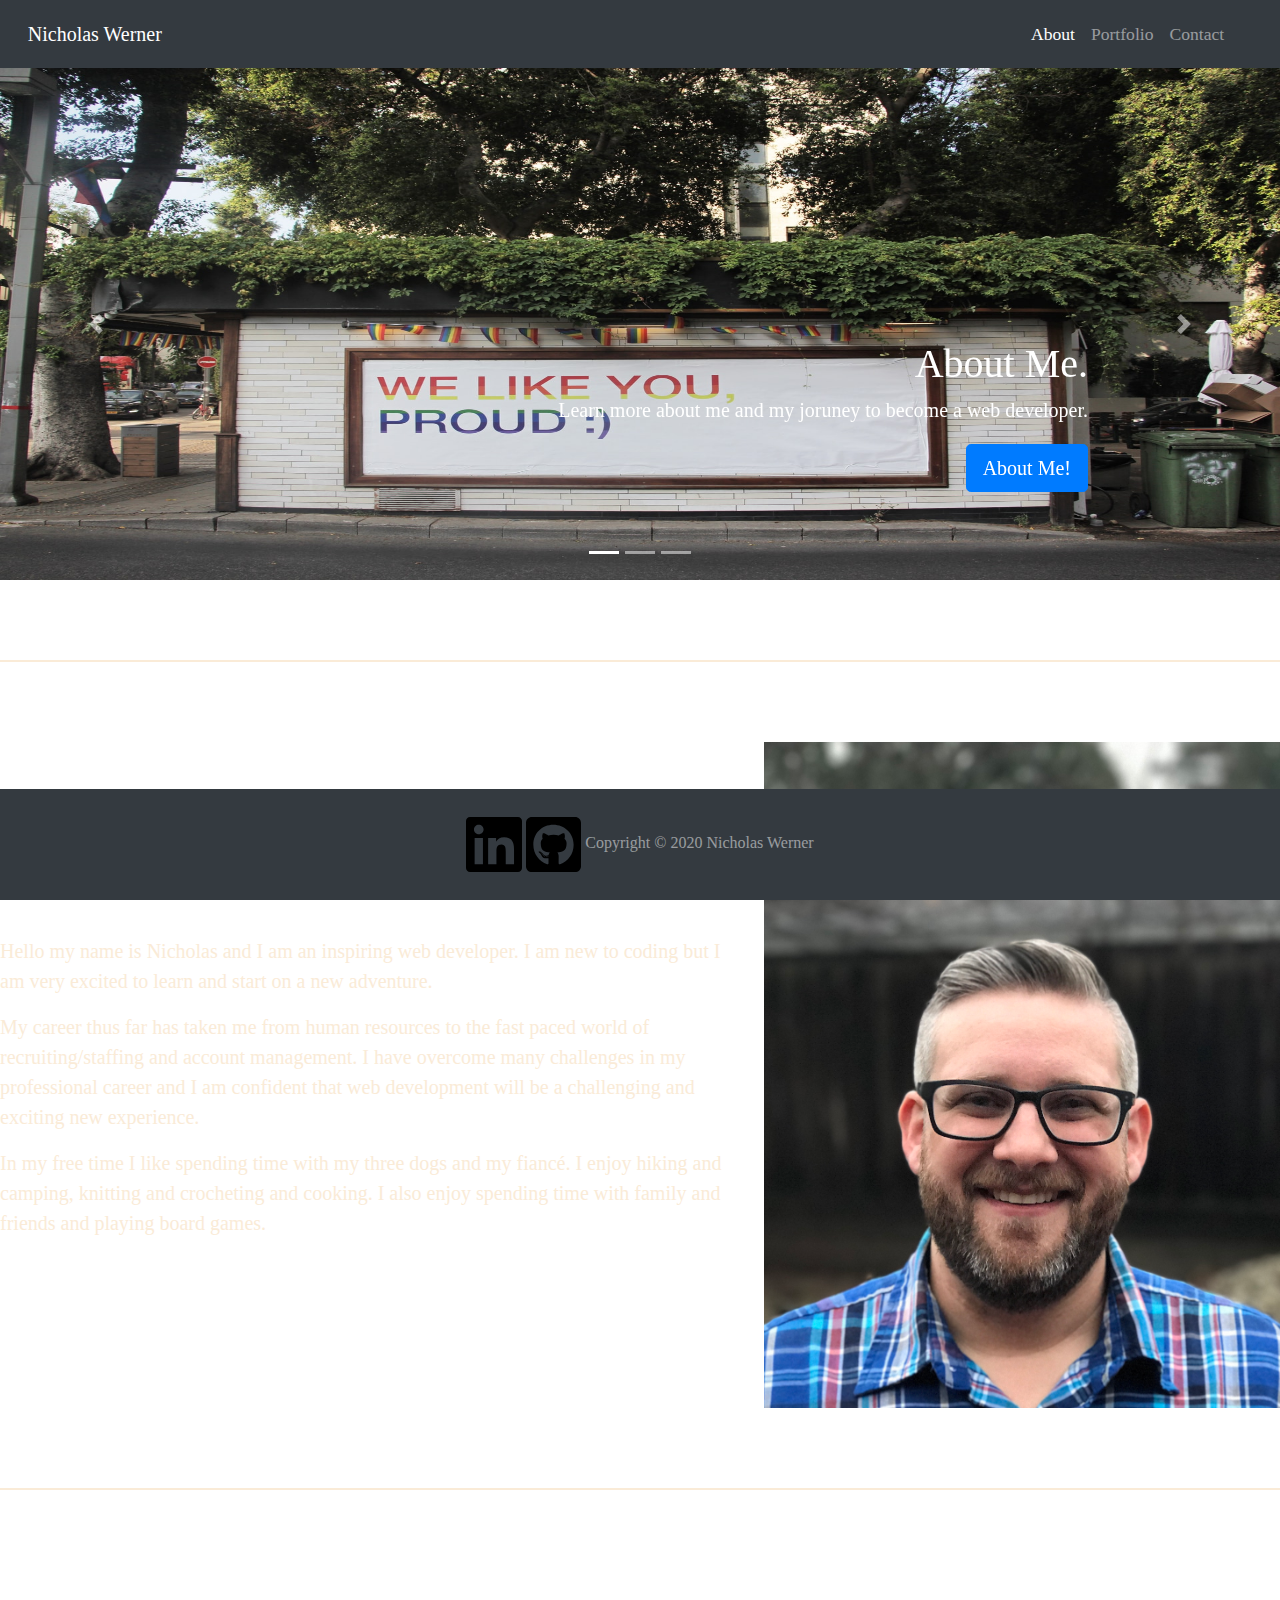
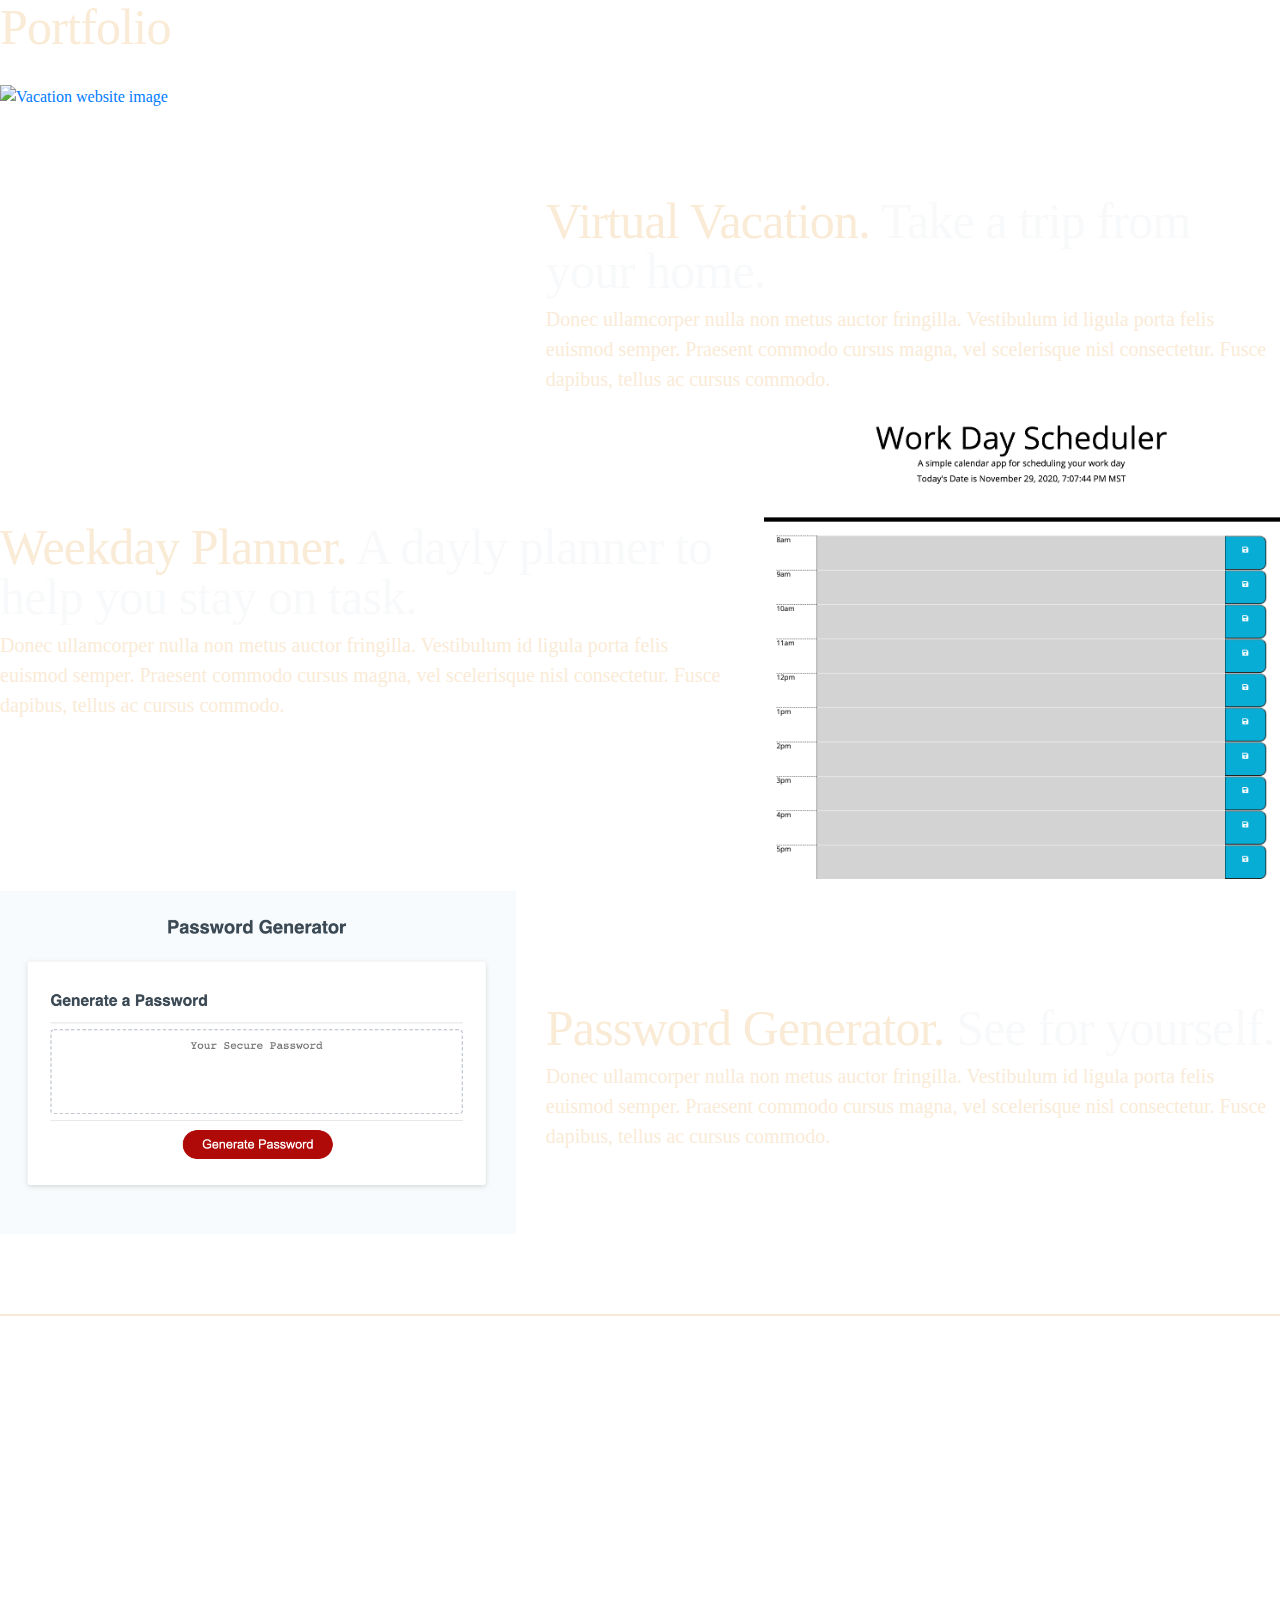
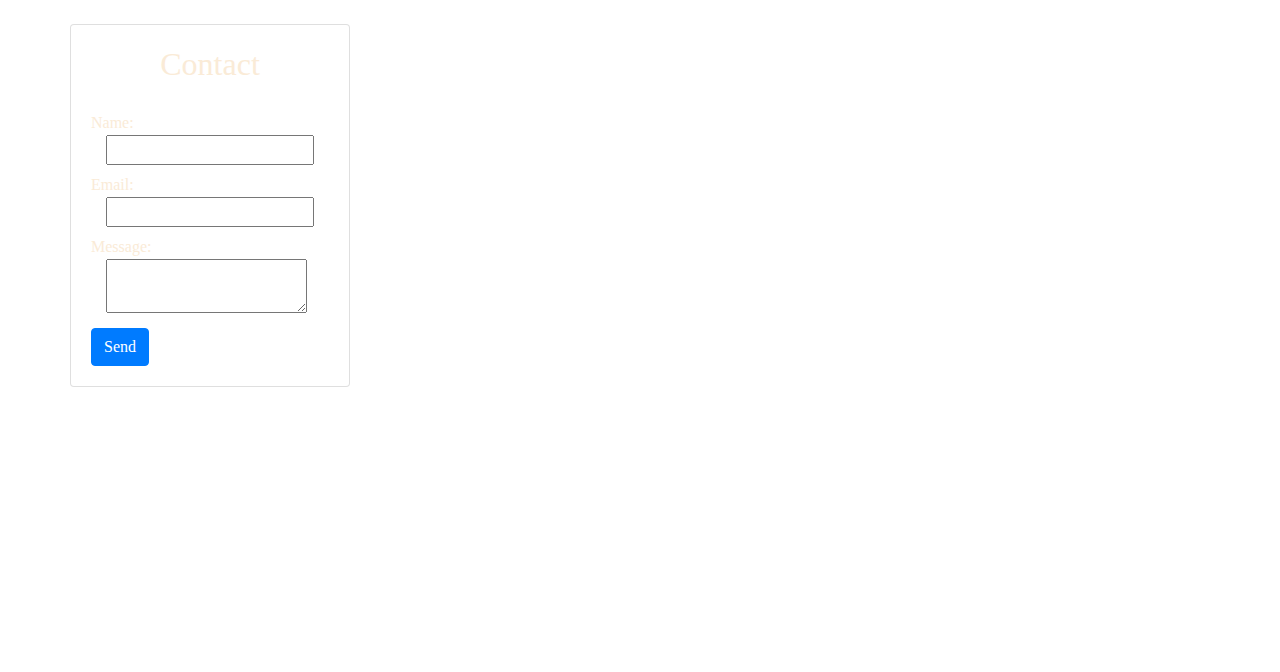
==== commit e3cb1e09: "updated the description and buttons in the carousel" ====
--- a/index.html
+++ b/index.html
@@ -21,7 +21,7 @@
                 <div class="collapse navbar-collapse" id="navbarSupportedContent">
                     <ul class="navbar-nav ml-auto">
                         <li class="nav-item active">
-                            <a class="nav-link" href="./index.html">About</a>
+                            <a class="nav-link" href="#about_me">About</a>
                         </li>
                         <li class="nav-item">
                             <a class="nav-link" href="#portfolio">Portfolio</a>
@@ -47,10 +47,10 @@
               <div class="carousel-item active">
                 <img class="first-slide" src="./Assets/carousel images/yoav-hornung-HzpVWgfXFFQ-unsplash.jpg" class="d-block w-100" alt="First slide">
                 <div class="container">
-                  <div class="carousel-caption text-left">
-                    <h1>Example headline.</h1>
-                    <p>Cras justo odio, dapibus ac facilisis in, egestas eget quam. Donec id elit non mi porta gravida at eget metus. Nullam id dolor id nibh ultricies vehicula ut id elit.</p>
-                    <p><a class="btn btn-lg btn-primary" href="#" role="button">Sign up today</a></p>
+                  <div class="carousel-caption text-right">
+                    <h1>About Me.</h1>
+                    <p>Learn more about me and my joruney to become a web developer.</p>
+                    <p><a class="btn btn-lg btn-primary" href="#about_me" role="button">About Me!</a></p>
                   </div>
                 </div>
               </div>
@@ -58,19 +58,19 @@
                 <img class="second-slide" src="./Assets/carousel images/alexander-sinn-KgLtFCgfC28-unsplash.jpg" class="d-block w-100" alt="Second slide">
                 <div class="container">
                   <div class="carousel-caption">
-                    <h1>Another example headline.</h1>
-                    <p>Cras justo odio, dapibus ac facilisis in, egestas eget quam. Donec id elit non mi porta gravida at eget metus. Nullam id dolor id nibh ultricies vehicula ut id elit.</p>
-                    <p><a class="btn btn-lg btn-primary" href="#" role="button">Learn more</a></p>
+                    <h1>My Portfolio.</h1>
+                    <p>Click here to see some of the amizing things I have created.</p>
+                    <p><a class="btn btn-lg btn-primary" href="#portfolio" role="button">Browse gallery</a></p>
                   </div>
                 </div>
               </div>
               <div class="carousel-item">
                 <img class="third-slide" src="./Assets/carousel images/adam-solomon-WHUDOzd5IYU-unsplash.jpg" class="d-block w-100" alt="Third slide">
                 <div class="container">
-                  <div class="carousel-caption text-right">
-                    <h1>One more for good measure.</h1>
-                    <p>Cras justo odio, dapibus ac facilisis in, egestas eget quam. Donec id elit non mi porta gravida at eget metus. Nullam id dolor id nibh ultricies vehicula ut id elit.</p>
-                    <p><a class="btn btn-lg btn-primary" href="#" role="button">Browse gallery</a></p>
+                  <div class="carousel-caption text-left">
+                    <h1>Contact.</h1>
+                    <p>Click here to see how to get in touch with me.</p>
+                    <p><a class="btn btn-lg btn-primary" href="#contact" role="button">Contact</a></p>
                   </div>
                 </div>
               </div>
@@ -89,7 +89,7 @@
         
         <div class="row featurette">
         <div class="col-md-7">
-            <h2 class="featurette-heading">About Me</h2>
+            <h2 id="about_me" class="featurette-heading">About Me</h2>
             <br> 
             <p class="lead">Hello my name is Nicholas and I am an inspiring web developer. I am new to coding but I am very excited to learn and start on a new adventure.</p>
             <p class="lead">My career thus far has taken me from human resources to the fast paced world of recruiting/staffing and account management. I have overcome many challenges in my professional career and I am confident that web development will be a challenging and exciting new experience.</p>
@@ -101,7 +101,7 @@
         </div> 
         
         <hr class="featurette-divider">
-        <h2 class="featurette-heading">Portfolio</h2>
+        <h2 id="portfolio" class="featurette-heading">Portfolio</h2>
         <br>
 
         <div class="row featurette">
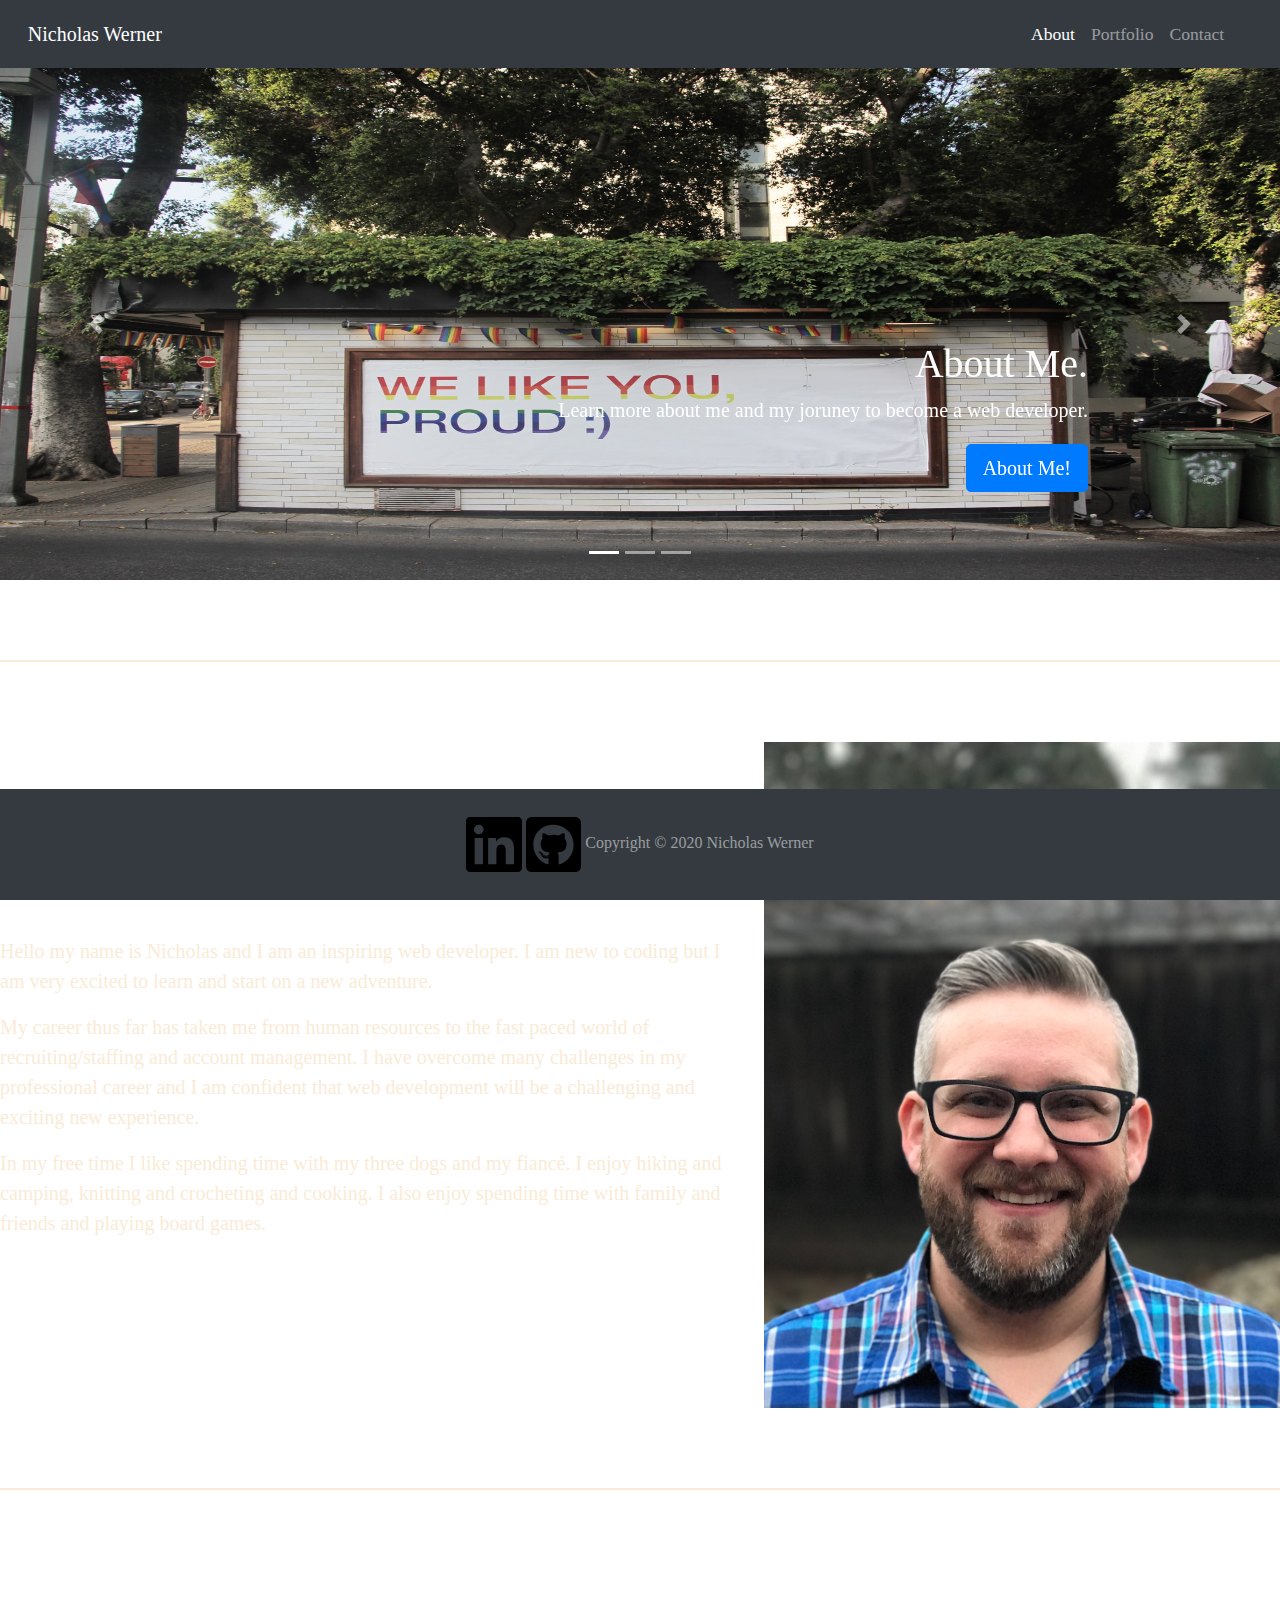
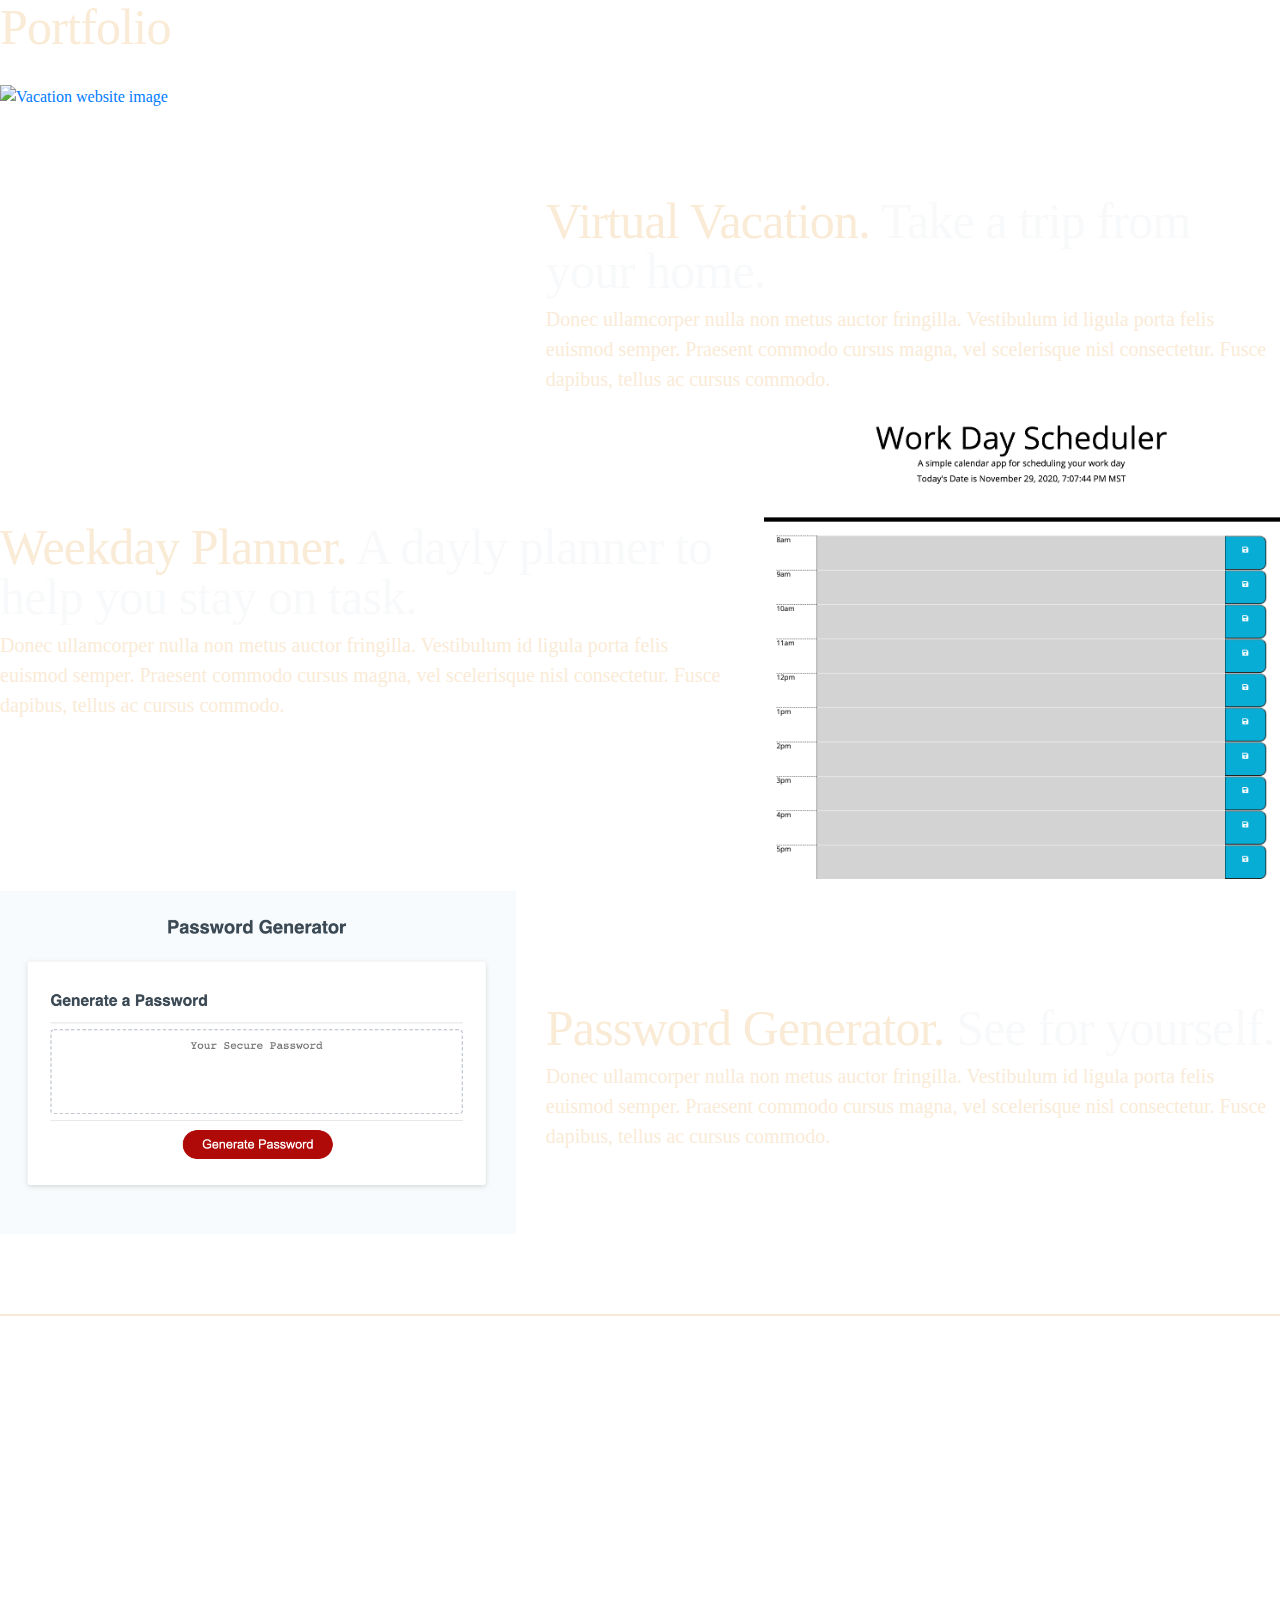
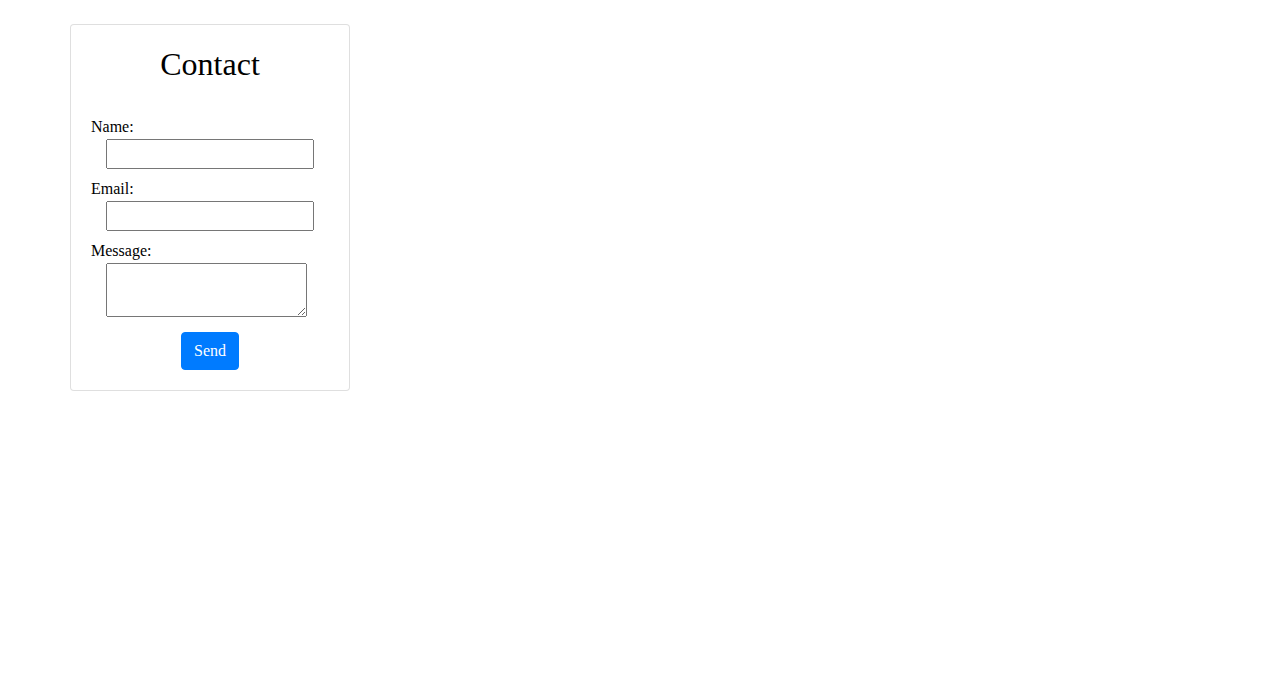
==== commit a05f048c: "corrected CSS styling for the contact form" ====
--- a/index.html
+++ b/index.html
@@ -1,143 +1,266 @@
 <!DOCTYPE html>
 <html lang="en">
-<head>
-    <meta charset="UTF-8">
-    <meta name="viewport" content="width=device-width, initial-scale=1.0">
-    <link rel="stylesheet" href="https://stackpath.bootstrapcdn.com/bootstrap/4.5.2/css/bootstrap.min.css" integrity="sha384-JcKb8q3iqJ61gNV9KGb8thSsNjpSL0n8PARn9HuZOnIxN0hoP+VmmDGMN5t9UJ0Z" crossorigin="anonymous">
-    <script src="https://kit.fontawesome.com/97af215373.js" crossorigin="anonymous"></script>
-    <link rel="stylesheet" href="./CSS/mian.css">
+  <head>
+    <meta charset="UTF-8" />
+    <meta name="viewport" content="width=device-width, initial-scale=1.0" />
+    <link
+      rel="stylesheet"
+      href="https://stackpath.bootstrapcdn.com/bootstrap/4.5.2/css/bootstrap.min.css"
+      integrity="sha384-JcKb8q3iqJ61gNV9KGb8thSsNjpSL0n8PARn9HuZOnIxN0hoP+VmmDGMN5t9UJ0Z"
+      crossorigin="anonymous"
+    />
+    <script
+      src="https://kit.fontawesome.com/97af215373.js"
+      crossorigin="anonymous"
+    ></script>
+    <link rel="stylesheet" href="./CSS/mian.css" />
     <title>Nicholas Werner Portfolio</title>
-    <link rel="shortcut icon" type="image/png" href="./Assets/favicon.png">
-</head>
-<body>
-
-    <header> 
-        <nav class="navbar navbar-expand-lg navbar-dark bg-dark sticky-top">
-            <div class="container-fluid">
-                <a class="navbar-brand">Nicholas Werner</a>
-                <button class="navbar-toggler" type="button" data-toggle="collapse" data-target="#navbarSupportedContent" aria-controls="navbarSupportedContent" aria-expanded="false" aria-label="Toggle navigation">
-                    <span class="navbar-toggler-icon"></span>
-                </button>  
-                <div class="collapse navbar-collapse" id="navbarSupportedContent">
-                    <ul class="navbar-nav ml-auto">
-                        <li class="nav-item active">
-                            <a class="nav-link" href="#about_me">About</a>
-                        </li>
-                        <li class="nav-item">
-                            <a class="nav-link" href="#portfolio">Portfolio</a>
-                        </li>
-                        <li class="nav-item">
-                            <a class="nav-link" href="#contact">Contact</a>
-                        </li>
-                    </ul>
-                </div>
-            </div>    
-        </nav>
+    <link rel="shortcut icon" type="image/png" href="./Assets/favicon.png" />
+  </head>
+  <body>
+    <header>
+      <nav class="navbar navbar-expand-lg navbar-dark bg-dark sticky-top">
+        <div class="container-fluid">
+          <a class="navbar-brand">Nicholas Werner</a>
+          <button
+            class="navbar-toggler"
+            type="button"
+            data-toggle="collapse"
+            data-target="#navbarSupportedContent"
+            aria-controls="navbarSupportedContent"
+            aria-expanded="false"
+            aria-label="Toggle navigation"
+          >
+            <span class="navbar-toggler-icon"></span>
+          </button>
+          <div class="collapse navbar-collapse" id="navbarSupportedContent">
+            <ul class="navbar-nav ml-auto">
+              <li class="nav-item active">
+                <a class="nav-link" href="#about_me">About</a>
+              </li>
+              <li class="nav-item">
+                <a class="nav-link" href="#portfolio">Portfolio</a>
+              </li>
+              <li class="nav-item">
+                <a class="nav-link" href="#contact">Contact</a>
+              </li>
+            </ul>
+          </div>
+        </div>
+      </nav>
     </header>
 
     <main>
-
-        <div id="myCarousel" class="carousel slide" data-ride="carousel">
-            <ol class="carousel-indicators">
-              <li data-target="#myCarousel" data-slide-to="0" class="active"></li>
-              <li data-target="#myCarousel" data-slide-to="1"></li>
-              <li data-target="#myCarousel" data-slide-to="2"></li>
-            </ol>
-            <div class="carousel-inner">
-              <div class="carousel-item active">
-                <img class="first-slide" src="./Assets/carousel images/yoav-hornung-HzpVWgfXFFQ-unsplash.jpg" class="d-block w-100" alt="First slide">
-                <div class="container">
-                  <div class="carousel-caption text-right">
-                    <h1>About Me.</h1>
-                    <p>Learn more about me and my joruney to become a web developer.</p>
-                    <p><a class="btn btn-lg btn-primary" href="#about_me" role="button">About Me!</a></p>
-                  </div>
-                </div>
-              </div>
-              <div class="carousel-item">
-                <img class="second-slide" src="./Assets/carousel images/alexander-sinn-KgLtFCgfC28-unsplash.jpg" class="d-block w-100" alt="Second slide">
-                <div class="container">
-                  <div class="carousel-caption">
-                    <h1>My Portfolio.</h1>
-                    <p>Click here to see some of the amizing things I have created.</p>
-                    <p><a class="btn btn-lg btn-primary" href="#portfolio" role="button">Browse gallery</a></p>
-                  </div>
-                </div>
-              </div>
-              <div class="carousel-item">
-                <img class="third-slide" src="./Assets/carousel images/adam-solomon-WHUDOzd5IYU-unsplash.jpg" class="d-block w-100" alt="Third slide">
-                <div class="container">
-                  <div class="carousel-caption text-left">
-                    <h1>Contact.</h1>
-                    <p>Click here to see how to get in touch with me.</p>
-                    <p><a class="btn btn-lg btn-primary" href="#contact" role="button">Contact</a></p>
-                  </div>
-                </div>
+      <div id="myCarousel" class="carousel slide" data-ride="carousel">
+        <ol class="carousel-indicators">
+          <li data-target="#myCarousel" data-slide-to="0" class="active"></li>
+          <li data-target="#myCarousel" data-slide-to="1"></li>
+          <li data-target="#myCarousel" data-slide-to="2"></li>
+        </ol>
+        <div class="carousel-inner">
+          <div class="carousel-item active">
+            <img
+              class="first-slide"
+              src="./Assets/carousel images/yoav-hornung-HzpVWgfXFFQ-unsplash.jpg"
+              class="d-block w-100"
+              alt="First slide"
+            />
+            <div class="container">
+              <div class="carousel-caption text-right">
+                <h1>About Me.</h1>
+                <p>
+                  Learn more about me and my joruney to become a web developer.
+                </p>
+                <p>
+                  <a
+                    class="btn btn-lg btn-primary"
+                    href="#about_me"
+                    role="button"
+                    >About Me!</a
+                  >
+                </p>
               </div>
             </div>
-            <a class="carousel-control-prev" href="#myCarousel" role="button" data-slide="prev">
-              <span class="carousel-control-prev-icon" aria-hidden="true"></span>
-              <span class="sr-only">Previous</span>
-            </a>
-            <a class="carousel-control-next" href="#myCarousel" role="button" data-slide="next">
-              <span class="carousel-control-next-icon" aria-hidden="true"></span>
-              <span class="sr-only">Next</span>
-            </a>
-          </div>
-        
-        <hr class="featurette-divider">
-        
-        <div class="row featurette">
+          </div>
+          <div class="carousel-item">
+            <img
+              class="second-slide"
+              src="./Assets/carousel images/alexander-sinn-KgLtFCgfC28-unsplash.jpg"
+              class="d-block w-100"
+              alt="Second slide"
+            />
+            <div class="container">
+              <div class="carousel-caption">
+                <h1>My Portfolio.</h1>
+                <p>
+                  Click here to see some of the amizing things I have created.
+                </p>
+                <p>
+                  <a
+                    class="btn btn-lg btn-primary"
+                    href="#portfolio"
+                    role="button"
+                    >Browse gallery</a
+                  >
+                </p>
+              </div>
+            </div>
+          </div>
+          <div class="carousel-item">
+            <img
+              class="third-slide"
+              src="./Assets/carousel images/adam-solomon-WHUDOzd5IYU-unsplash.jpg"
+              class="d-block w-100"
+              alt="Third slide"
+            />
+            <div class="container">
+              <div class="carousel-caption text-left">
+                <h1>Contact.</h1>
+                <p>Click here to see how to get in touch with me.</p>
+                <p>
+                  <a
+                    class="btn btn-lg btn-primary"
+                    href="#contact"
+                    role="button"
+                    >Contact</a
+                  >
+                </p>
+              </div>
+            </div>
+          </div>
+        </div>
+        <a
+          class="carousel-control-prev"
+          href="#myCarousel"
+          role="button"
+          data-slide="prev"
+        >
+          <span class="carousel-control-prev-icon" aria-hidden="true"></span>
+          <span class="sr-only">Previous</span>
+        </a>
+        <a
+          class="carousel-control-next"
+          href="#myCarousel"
+          role="button"
+          data-slide="next"
+        >
+          <span class="carousel-control-next-icon" aria-hidden="true"></span>
+          <span class="sr-only">Next</span>
+        </a>
+      </div>
+
+      <hr class="featurette-divider" />
+
+      <div class="row featurette">
         <div class="col-md-7">
-            <h2 id="about_me" class="featurette-heading">About Me</h2>
-            <br> 
-            <p class="lead">Hello my name is Nicholas and I am an inspiring web developer. I am new to coding but I am very excited to learn and start on a new adventure.</p>
-            <p class="lead">My career thus far has taken me from human resources to the fast paced world of recruiting/staffing and account management. I have overcome many challenges in my professional career and I am confident that web development will be a challenging and exciting new experience.</p>
-            <p class="lead">In my free time I like spending time with my three dogs and my fiancé. I enjoy hiking and camping, knitting and crocheting and cooking. I also enjoy spending time with family and friends and playing board games. </p>
+          <h2 id="about_me" class="featurette-heading">About Me</h2>
+          <br />
+          <p class="lead">
+            Hello my name is Nicholas and I am an inspiring web developer. I am
+            new to coding but I am very excited to learn and start on a new
+            adventure.
+          </p>
+          <p class="lead">
+            My career thus far has taken me from human resources to the fast
+            paced world of recruiting/staffing and account management. I have
+            overcome many challenges in my professional career and I am
+            confident that web development will be a challenging and exciting
+            new experience.
+          </p>
+          <p class="lead">
+            In my free time I like spending time with my three dogs and my
+            fiancé. I enjoy hiking and camping, knitting and crocheting and
+            cooking. I also enjoy spending time with family and friends and
+            playing board games.
+          </p>
         </div>
         <div class="col-md-5">
-            <img class="featurette-image img-fluid mx-auto" src="./Assets/IMG_0025.jpeg" alt="Pic of me">
-        </div>
-        </div> 
-        
-        <hr class="featurette-divider">
-        <h2 id="portfolio" class="featurette-heading">Portfolio</h2>
-        <br>
-
-        <div class="row featurette">
-          <div class="col-md-7 order-md-2">
-            <h2 class="featurette-heading">Virtual Vacation. <span class="text-light">Take a trip from your home.</span></h2>
-            <p class="lead">Donec ullamcorper nulla non metus auctor fringilla. Vestibulum id ligula porta felis euismod semper. Praesent commodo cursus magna, vel scelerisque nisl consectetur. Fusce dapibus, tellus ac cursus commodo.</p>
-          </div>
-          <div class="col-md-5 order-md-1">
-            <a href="https://ncwerner85.github.io/virtual_vacation/"> <img class="featurette-image img-fluid mx-auto" src="./Assets/screenshots/Screen Shot 2020-11-29 at 7.00.54 PM.png" alt="Vacation website image"></a>
-          </div>
-        </div>
-        
-        <div class="row featurette">
-            <div class="col-md-7">
-              <h2 class="featurette-heading">Weekday Planner. <span class="text-light">A dayly planner to help you stay on task.</span></h2>
-              <p class="lead">Donec ullamcorper nulla non metus auctor fringilla. Vestibulum id ligula porta felis euismod semper. Praesent commodo cursus magna, vel scelerisque nisl consectetur. Fusce dapibus, tellus ac cursus commodo.</p>
-            </div>
-            <div class="col-md-5">
-              <a href="https://ncwerner85.github.io/work_day_scheduler/"><img class="featurette-image img-fluid mx-auto" src="./Assets/screenshots/Screen Shot 2020-11-29 at 7.07.44 PM.png" alt="Planner website image"></a> 
-            </div>
-          </div>
-
-          <div class="row featurette">
-            <div class="col-md-7 order-md-2">
-              <h2 class="featurette-heading">Password Generator. <span class="text-light">See for yourself.</span></h2>
-              <p class="lead">Donec ullamcorper nulla non metus auctor fringilla. Vestibulum id ligula porta felis euismod semper. Praesent commodo cursus magna, vel scelerisque nisl consectetur. Fusce dapibus, tellus ac cursus commodo.</p>
-            </div>
-            <div class="col-md-5 order-md-1">
-              <a href="https://ncwerner85.github.io/password_generator/"> <img class="featurette-image img-fluid mx-auto" src="./Assets/screenshots/Screen Shot 2020-11-29 at 7.33.29 PM.png" alt="Passwrod generator website image"></a>
-            </div>
-          </div>
-  
-          <hr class="featurette-divider">
-  
-  
-        <!-- <section id="portfolio" >
+          <img
+            class="featurette-image img-fluid mx-auto"
+            src="./Assets/IMG_0025.jpeg"
+            alt="Pic of me"
+          />
+        </div>
+      </div>
+
+      <hr class="featurette-divider" />
+      <h2 id="portfolio" class="featurette-heading">Portfolio</h2>
+      <br />
+
+      <div class="row featurette">
+        <div class="col-md-7 order-md-2">
+          <h2 class="featurette-heading">
+            Virtual Vacation.
+            <span class="text-light">Take a trip from your home.</span>
+          </h2>
+          <p class="lead">
+            Donec ullamcorper nulla non metus auctor fringilla. Vestibulum id
+            ligula porta felis euismod semper. Praesent commodo cursus magna,
+            vel scelerisque nisl consectetur. Fusce dapibus, tellus ac cursus
+            commodo.
+          </p>
+        </div>
+        <div class="col-md-5 order-md-1">
+          <a href="https://ncwerner85.github.io/virtual_vacation/">
+            <img
+              class="featurette-image img-fluid mx-auto"
+              src="./Assets/screenshots/Screen Shot 2020-11-29 at 7.00.54 PM.png"
+              alt="Vacation website image"
+          /></a>
+        </div>
+      </div>
+
+      <div class="row featurette">
+        <div class="col-md-7">
+          <h2 class="featurette-heading">
+            Weekday Planner.
+            <span class="text-light"
+              >A dayly planner to help you stay on task.</span
+            >
+          </h2>
+          <p class="lead">
+            Donec ullamcorper nulla non metus auctor fringilla. Vestibulum id
+            ligula porta felis euismod semper. Praesent commodo cursus magna,
+            vel scelerisque nisl consectetur. Fusce dapibus, tellus ac cursus
+            commodo.
+          </p>
+        </div>
+        <div class="col-md-5">
+          <a href="https://ncwerner85.github.io/work_day_scheduler/"
+            ><img
+              class="featurette-image img-fluid mx-auto"
+              src="./Assets/screenshots/Screen Shot 2020-11-29 at 7.07.44 PM.png"
+              alt="Planner website image"
+          /></a>
+        </div>
+      </div>
+
+      <div class="row featurette">
+        <div class="col-md-7 order-md-2">
+          <h2 class="featurette-heading">
+            Password Generator.
+            <span class="text-light">See for yourself.</span>
+          </h2>
+          <p class="lead">
+            Donec ullamcorper nulla non metus auctor fringilla. Vestibulum id
+            ligula porta felis euismod semper. Praesent commodo cursus magna,
+            vel scelerisque nisl consectetur. Fusce dapibus, tellus ac cursus
+            commodo.
+          </p>
+        </div>
+        <div class="col-md-5 order-md-1">
+          <a href="https://ncwerner85.github.io/password_generator/">
+            <img
+              class="featurette-image img-fluid mx-auto"
+              src="./Assets/screenshots/Screen Shot 2020-11-29 at 7.33.29 PM.png"
+              alt="Passwrod generator website image"
+          /></a>
+        </div>
+      </div>
+
+      <hr class="featurette-divider" />
+
+      <!-- <section id="portfolio" >
             <div class="container">
                 <div class="row">
                     <div class="col-md-9">
@@ -166,51 +289,74 @@
                     </div>
                 </div>
             </section> -->
-            <section id="contact" >
-                <div class="container">
-                    <div class="row">
-                        <div class="card">
-                            <h2 class="contact" class="card-title">Contact</h2>
-                            <div class="card-body">
-                                <form
-                                action="https://formspree.io/f/mjvpggvb"
-                                method="POST"
-                                >
-                                <div class="col-6">
-                                    <label>
-                                        <div class="row">Name:</div>
-                                        <input type="text" name="_replyto">
-                                    </label>
-                                </div>    
-                                <div class="col-6">
-                                    <label>
-                                        <div class="row">Email:</div>
-                                        <input type="text" name="_replyto">
-                                    </label>
-                                </div>    
-                                <div class="col-6">
-                                    <label>
-                                        <div class="row">Message:</div>
-                                        <textarea name="message"></textarea>
-                                    </label>
-                                </div>
-                                <button type="button" class="btn btn-primary">Send</button>
-                            </form>
-                        </div>
-                    </div>    
-                </div>
+      <section id="contact">
+        <div class="container">
+          <div class="row">
+            <div class="card">
+              <h2 id="contact" class="card-title">Contact</h2>
+              <div class="card-body">
+                <form action="https://formspree.io/f/mjvpggvb" method="POST">
+                  <div class="col-6">
+                    <label>
+                      <div class="row">Name:</div>
+                      <input type="text" name="_replyto" />
+                    </label>
+                  </div>
+                  <div class="col-6">
+                    <label>
+                      <div class="row">Email:</div>
+                      <input type="text" name="_replyto" />
+                    </label>
+                  </div>
+                  <div class="col-6">
+                    <label>
+                      <div class="row">Message:</div>
+                      <textarea name="message"></textarea>
+                    </label>
+                  </div>
+                  <button type="button" class="btn btn-primary">Send</button>
+                </form>
+              </div>
             </div>
-        </section>
-        <footer id="sticky-footer" class="py-4 bg-dark text-white-50 fixed-bottom">
-            <div class="container text-center">
-                <a href="https://www.linkedin.com/in/nicholas-werner-38928783?lipi=urn%3Ali%3Apage%3Ad_flagship3_profile_view_base_contact_details%3Bkc238eKDT9GCzKmYmpCoSg%3D%3D"><img class=linkimg src="./Assets/linkedin-brands.svg" alt="linkedin logo"></a>
-                <a href="https://github.com/ncwerner85"><img class=linkimg src="./Assets/github-square-brands.svg" alt="github logo"></a>
-                Copyright &copy; 2020 Nicholas Werner
-            </div>        
-        </footer>
+          </div>
+        </div>
+      </section>
+      <footer
+        id="sticky-footer"
+        class="py-4 bg-dark text-white-50 fixed-bottom"
+      >
+        <div class="container text-center">
+          <a
+            href="https://www.linkedin.com/in/nicholas-werner-38928783?lipi=urn%3Ali%3Apage%3Ad_flagship3_profile_view_base_contact_details%3Bkc238eKDT9GCzKmYmpCoSg%3D%3D"
+            ><img
+              class="linkimg"
+              src="./Assets/linkedin-brands.svg"
+              alt="linkedin logo"
+          /></a>
+          <a href="https://github.com/ncwerner85"
+            ><img
+              class="linkimg"
+              src="./Assets/github-square-brands.svg"
+              alt="github logo"
+          /></a>
+          Copyright &copy; 2020 Nicholas Werner
+        </div>
+      </footer>
     </main>
-    <script src="https://code.jquery.com/jquery-3.5.1.slim.min.js" integrity="sha384-DfXdz2htPH0lsSSs5nCTpuj/zy4C+OGpamoFVy38MVBnE+IbbVYUew+OrCXaRkfj" crossorigin="anonymous"></script>
-    <script src="https://cdn.jsdelivr.net/npm/popper.js@1.16.1/dist/umd/popper.min.js" integrity="sha384-9/reFTGAW83EW2RDu2S0VKaIzap3H66lZH81PoYlFhbGU+6BZp6G7niu735Sk7lN" crossorigin="anonymous"></script>
-    <script src="https://stackpath.bootstrapcdn.com/bootstrap/4.5.2/js/bootstrap.min.js" integrity="sha384-B4gt1jrGC7Jh4AgTPSdUtOBvfO8shuf57BaghqFfPlYxofvL8/KUEfYiJOMMV+rV" crossorigin="anonymous"></script>
-</body>
-</html>+    <script
+      src="https://code.jquery.com/jquery-3.5.1.slim.min.js"
+      integrity="sha384-DfXdz2htPH0lsSSs5nCTpuj/zy4C+OGpamoFVy38MVBnE+IbbVYUew+OrCXaRkfj"
+      crossorigin="anonymous"
+    ></script>
+    <script
+      src="https://cdn.jsdelivr.net/npm/popper.js@1.16.1/dist/umd/popper.min.js"
+      integrity="sha384-9/reFTGAW83EW2RDu2S0VKaIzap3H66lZH81PoYlFhbGU+6BZp6G7niu735Sk7lN"
+      crossorigin="anonymous"
+    ></script>
+    <script
+      src="https://stackpath.bootstrapcdn.com/bootstrap/4.5.2/js/bootstrap.min.js"
+      integrity="sha384-B4gt1jrGC7Jh4AgTPSdUtOBvfO8shuf57BaghqFfPlYxofvL8/KUEfYiJOMMV+rV"
+      crossorigin="anonymous"
+    ></script>
+  </body>
+</html>
--- a/CSS/mian.css
+++ b/CSS/mian.css
@@ -3,7 +3,7 @@
     src: url(https://fonts.googleapis.com/css2?family=Piazzolla:wght@100;700&display=swap);
   }
 
-html, body {
+body {
     background:url("https://images.unsplash.com/photo-1531315630201-bb15abeb1653?ixlib=rb-1.2.1&ixid=MXwxMjA3fDB8MHxwaG90by1wYWdlfHx8fGVufDB8fHw%3D&auto=format&fit=crop&w=1575&q=80");      
     background-size:100% 100%;
     background-repeat:no-repeat;
@@ -98,7 +98,8 @@
     margin-top: 10px;
     margin-bottom: 10px;
 }
-.contact {
+#contact {
+    color: black;
     margin-top: 20px;
     text-align: center;
 }
